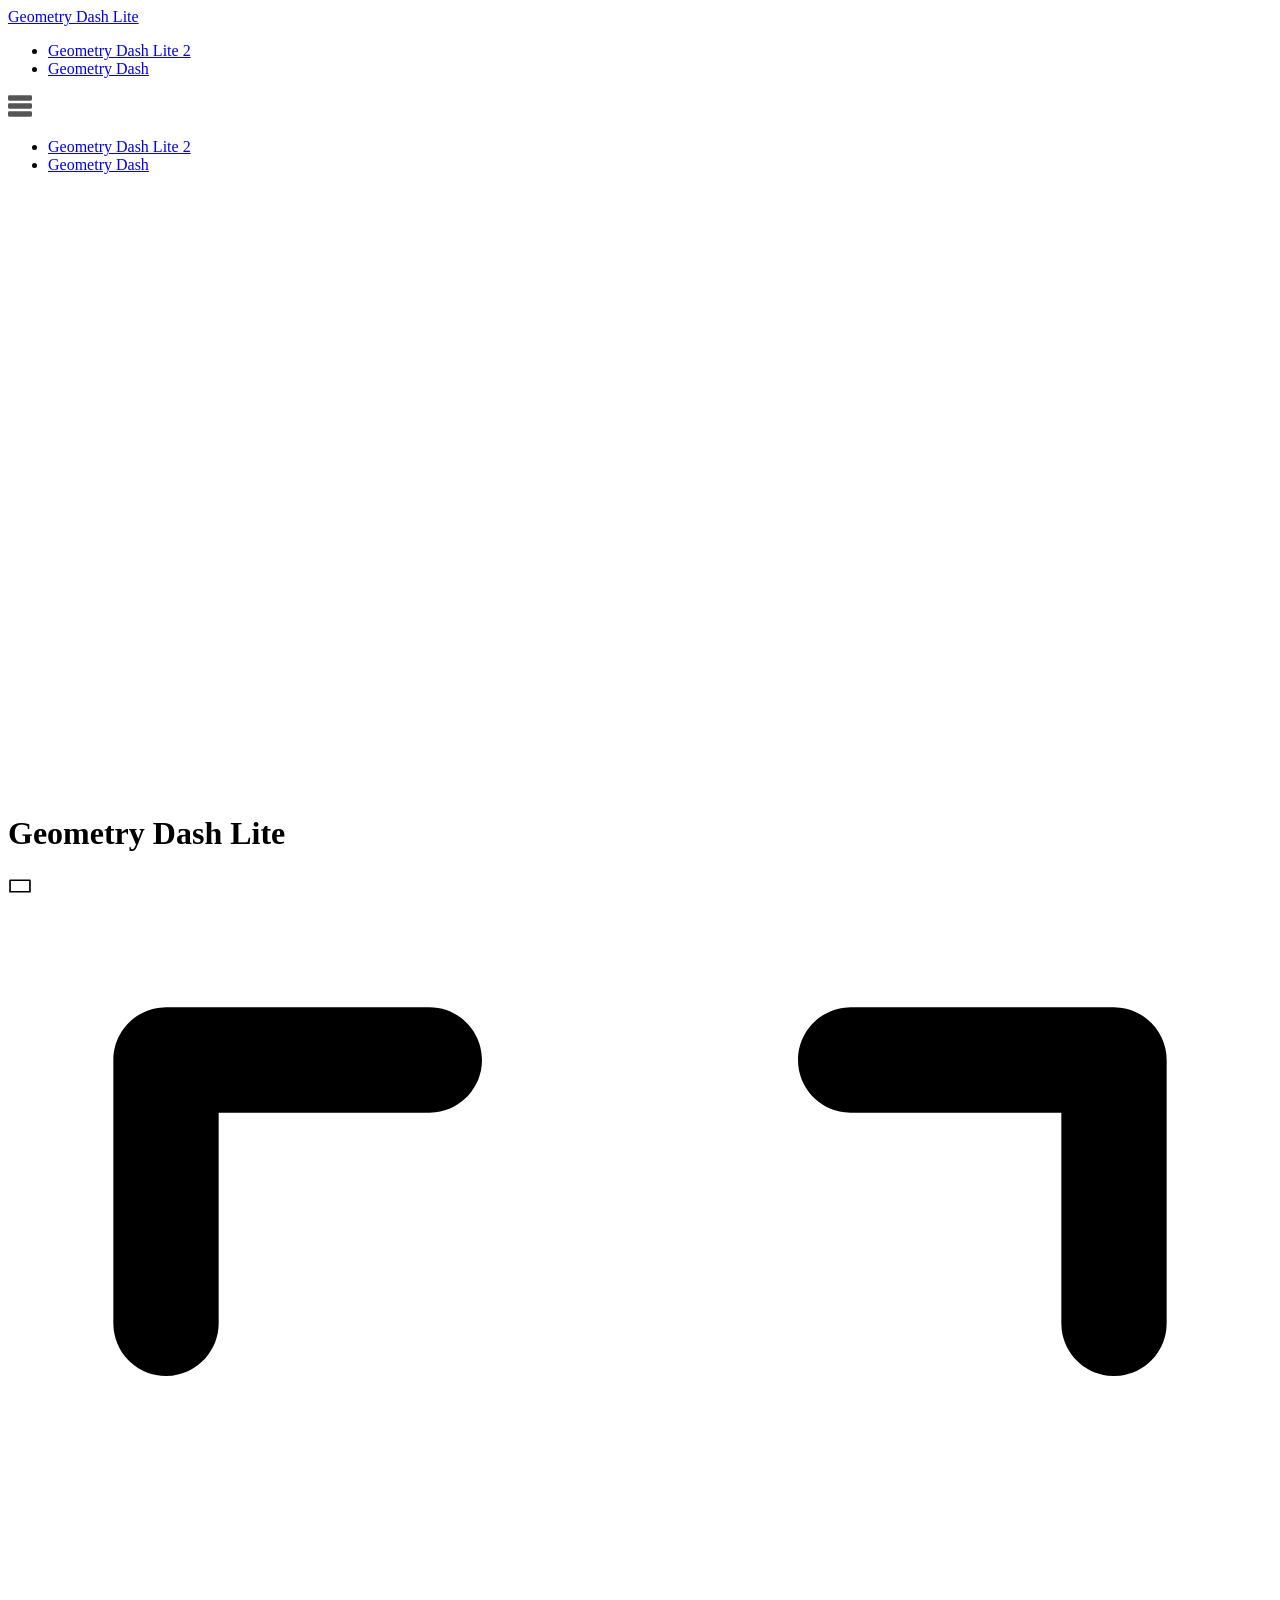
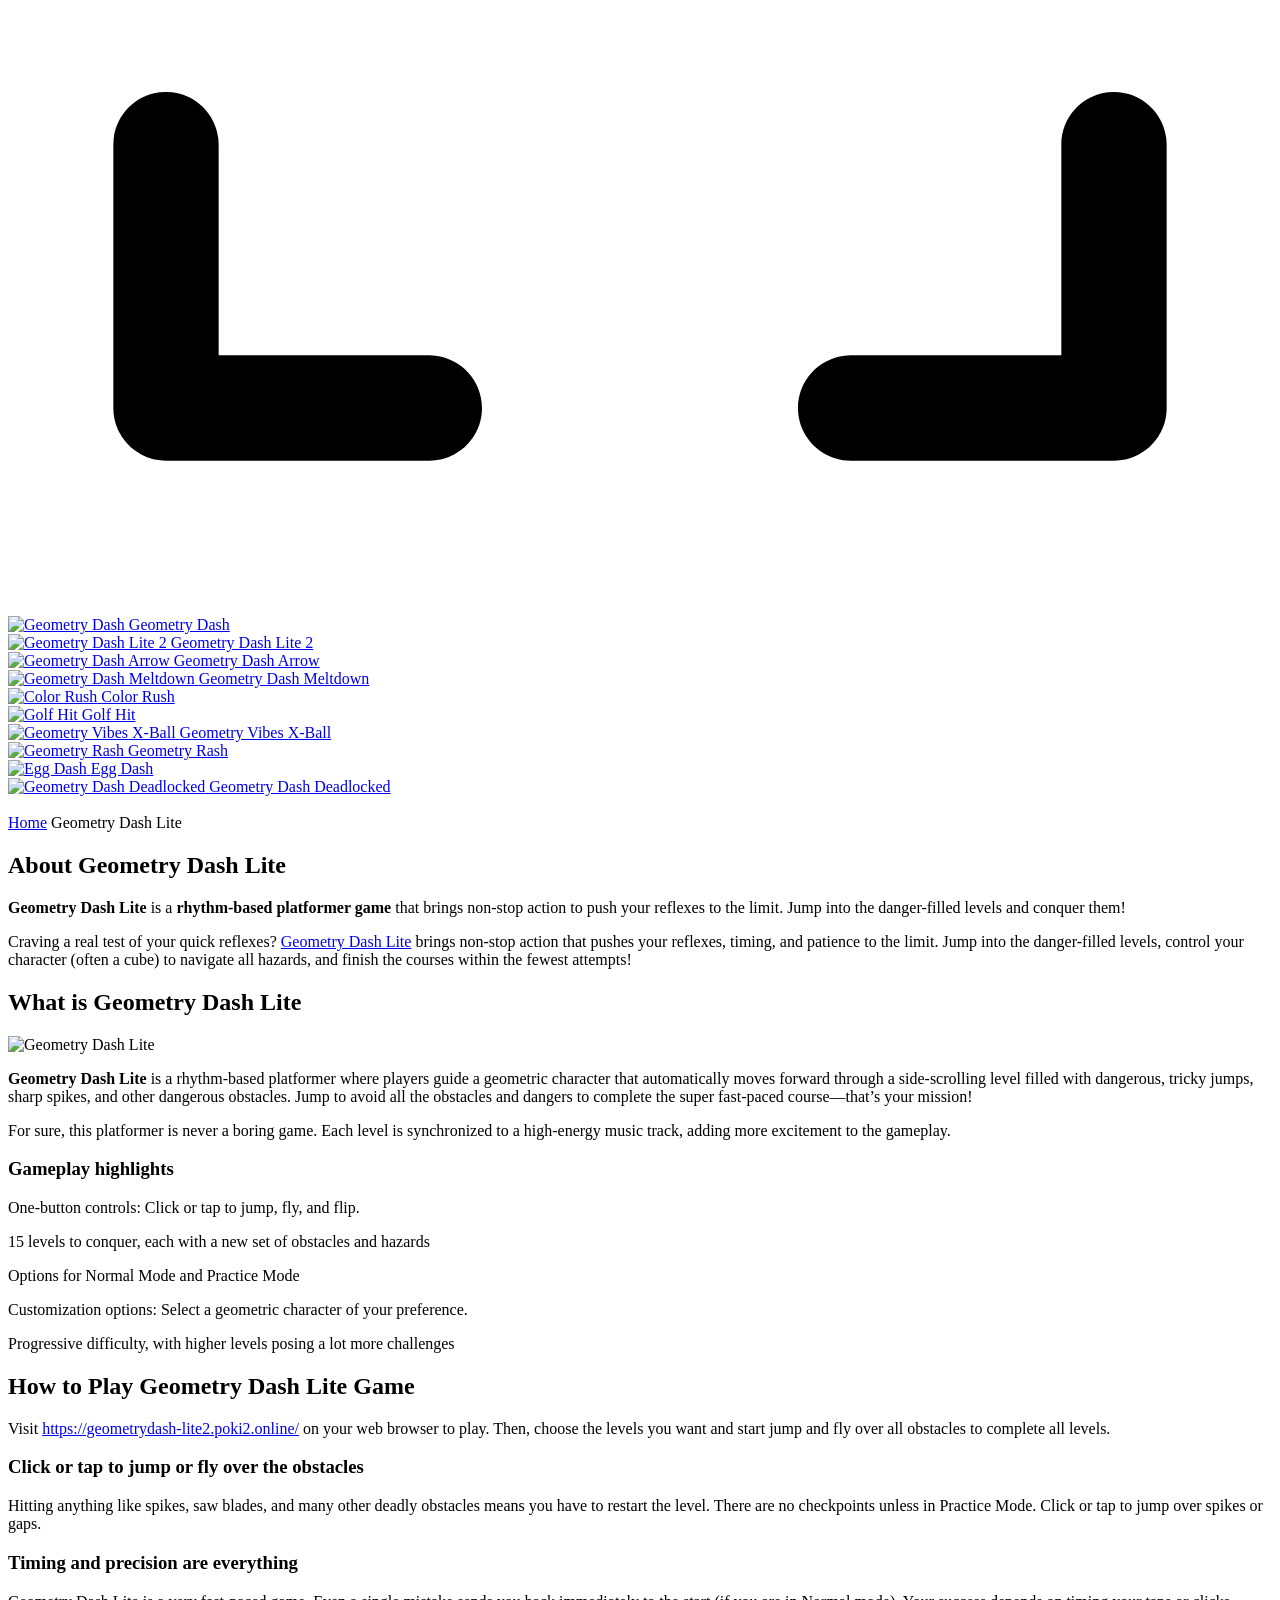
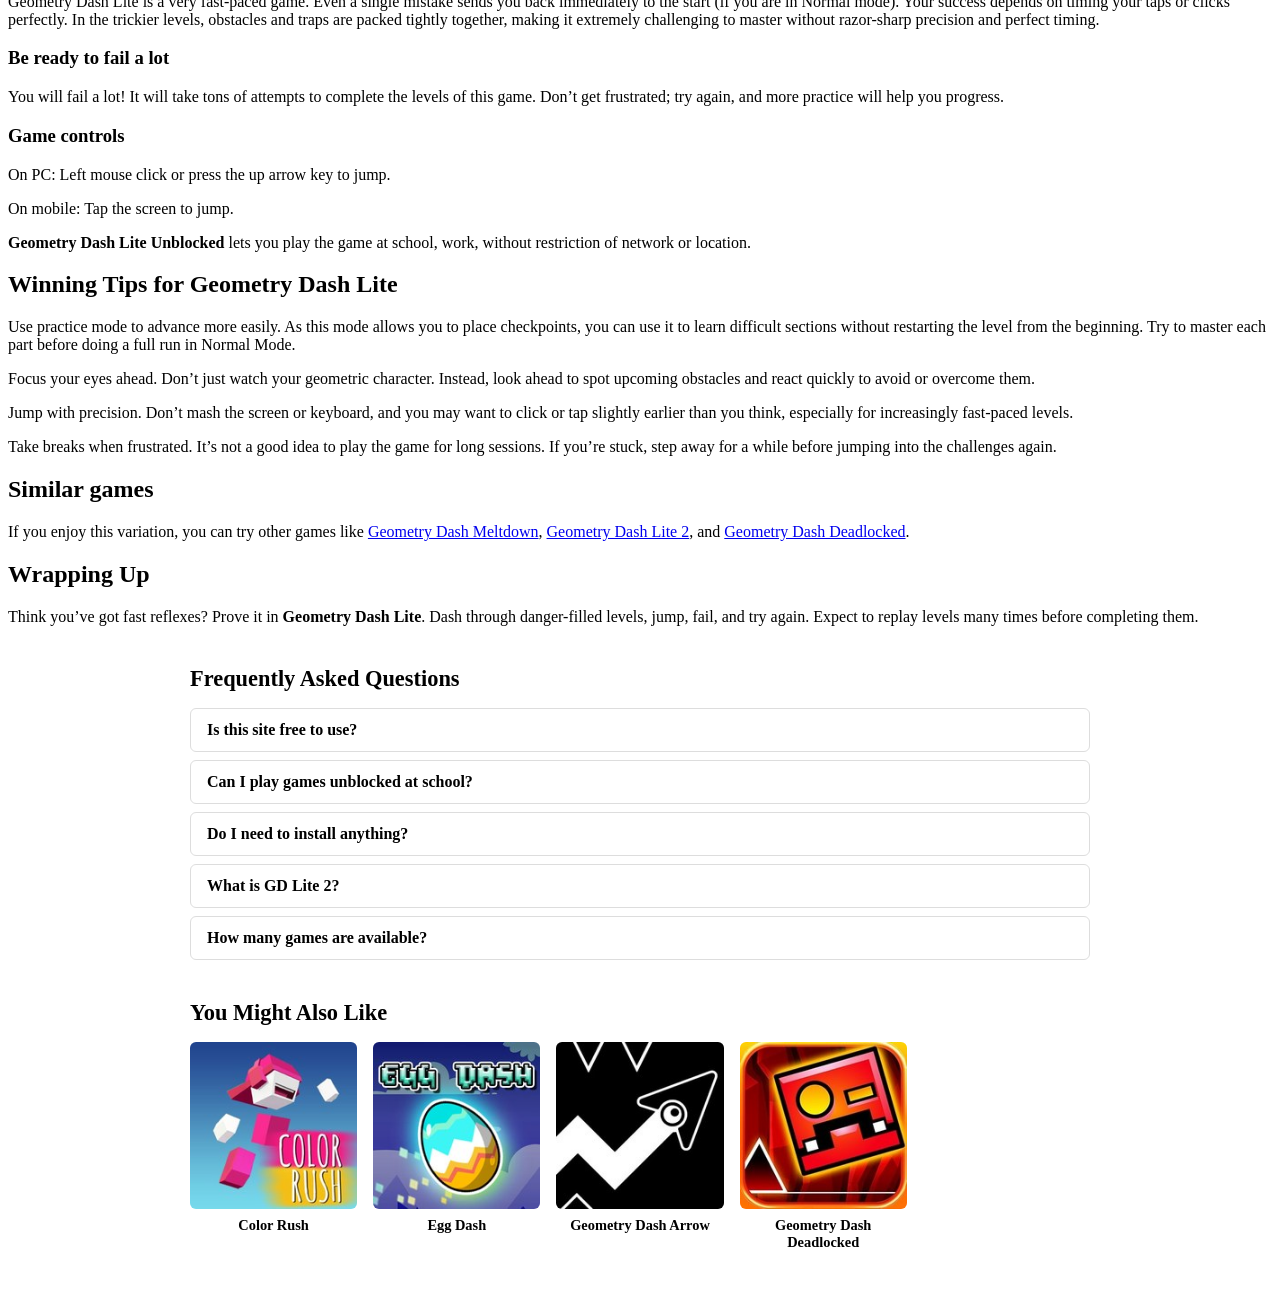
==== index.html @ 515b7f6d "feat: full SEO optimization — domain fix, OG tags, VideoGame schema, CWV, FAQ, related games, sitema" ====
<!DOCTYPE html>
<html lang="en-US">

<head>
	<!-- Google tag (gtag.js) -->
<script async src="https://www.googletagmanager.com/gtag/js?id=G-THHTQLKSDJ"></script>
<script>
  window.dataLayer = window.dataLayer || [];
  function gtag(){dataLayer.push(arguments);}
  gtag('js', new Date());

  gtag('config', 'G-THHTQLKSDJ');
</script>
    <meta charset="utf-8">
    <meta http-equiv="X-UA-Compatible" content="IE=edge">
    <meta name="viewport" content="width=device-width, initial-scale=1.0, shrink-to-fit=no">
    <meta http-equiv="content-language" content="en">
    <meta name="external" content="true">
    <meta name="distribution" content="Global">
    <meta http-equiv="audience" content="General">
    <link rel="icon" href="rs/imgs/geometry-dash-lite.png">
    <title>Geometry Dash Lite Unblocked – Play Free Online | GD Lite 2</title>
    <meta name="keywords" content="geometry dash lite">
    <meta name="news_keywords" content="geometry dash lite">
    <meta name="description" content="Play Geometry Dash Lite Unblocked free — the iconic rhythm platformer. Jump, flip, and fly through obstacles. Works on school networks and Chromebook.">
    <link rel="stylesheet" type="text/css" href="rs/css/all.css">
    <link rel="preconnect" href="https://fonts.googleapis.com">
    <link rel="preconnect" href="https://fonts.gstatic.com" crossorigin>
    <link href="https://fonts.googleapis.com/css2?family=Nunito+Sans:wght@500;600;700&display=swap" rel="stylesheet">
	
	    <link rel="canonical" href="https://geometrydash-lite2.poki2.online">
    <link rel="image_src" href="https://geometrydash-lite2.poki2.online/data/image/game/geometry-dash-lite/geometry-dash-lite-og.png">
    <meta property="og:type" content="website">
    <meta property="og:url" content="https://geometrydash-lite2.poki2.online">
    <meta property="og:title" content="Geometry Dash Lite Unblocked – Play Free Online | GD Lite 2">
    <meta property="og:description" content="Play Geometry Dash Lite Unblocked free — the iconic rhythm platformer. Jump, flip, and fly through obstacles. Works on school networks and Chromebook.">
    <meta property="og:image" content="https://geometrydash-lite2.poki2.online/data/image/game/geometry-dash-lite/geometry-dash-lite-og.png">
    <meta property="og:image:width" content="1200">
    <meta property="og:image:height" content="630">
    <meta property="og:site_name" content="GD Lite 2">
    <meta name="twitter:card" content="summary_large_image">
    <meta name="twitter:site" content="@geometrydashlite2">
    <meta name="twitter:title" content="Geometry Dash Lite Unblocked – Play Free Online | GD Lite 2">
    <meta name="twitter:description" content="Play Geometry Dash Lite Unblocked free — the iconic rhythm platformer. Jump, flip, and fly through obstacles. Works on school networks and Chromebook.">
    <meta name="twitter:image" content="https://geometrydash-lite2.poki2.online/data/image/game/geometry-dash-lite/geometry-dash-lite-m186x186.png">
<script type="application/ld+json">
{
  "@context": "https://schema.org",
  "@type": "VideoGame",
  "name": "Geometry Dash Lite",
  "url": "https://geometrydash-lite2.poki2.online/geometry-dash-lite",
  "description": "Play Geometry Dash Lite Unblocked free — the iconic rhythm platformer.",
  "image": "https://geometrydash-lite2.poki2.online/data/image/game/geometry-dash-lite/geometry-dash-lite-og.png",
  "genre": ["Platformer", "Rhythm", "Action"],
  "gamePlatform": "Web Browser",
  "applicationCategory": "Game",
  "operatingSystem": "Any",
  "aggregateRating": {
    "@type": "AggregateRating",
    "ratingValue": 4.7,
    "bestRating": 5,
    "reviewCount": 1500000
  },
  "offers": {
    "@type": "Offer",
    "price": "0",
    "priceCurrency": "USD"
  }
}
</script>
<script type="application/ld+json">
{
  "@context": "https://schema.org",
  "@type": "WebSite",
  "name": "GD Lite 2",
  "url": "https://geometrydash-lite2.poki2.online",
  "description": "Play Geometry Dash Lite Unblocked free — the iconic rhythm platformer. Jump, flip, and fly through obstacles. Works on school networks and Chromebook.",
  "potentialAction": {
    "@type": "SearchAction",
    "target": "https://geometrydash-lite2.poki2.online/?q={search_term_string}",
    "query-input": "required name=search_term_string"
  }
}
</script>
<script type="application/ld+json">
{
  "@context": "https://schema.org",
  "@type": "FAQPage",
  "mainEntity": [
    {
      "@type": "Question",
      "name": "Is this site free to use?",
      "acceptedAnswer": {
        "@type": "Answer",
        "text": "Yes, all games on GD Lite 2 are completely free to play in your browser — no download, registration, or payment needed."
      }
    },
    {
      "@type": "Question",
      "name": "Can I play these games unblocked at school?",
      "acceptedAnswer": {
        "@type": "Answer",
        "text": "Yes! All games are hosted to work unblocked on most school networks and Chromebooks. Just open the page and start playing."
      }
    },
    {
      "@type": "Question",
      "name": "Do I need to install anything?",
      "acceptedAnswer": {
        "@type": "Answer",
        "text": "No installation required. All games run directly in your web browser on any device — desktop, laptop, tablet, or Chromebook."
      }
    },
    {
      "@type": "Question",
      "name": "What is GD Lite 2?",
      "acceptedAnswer": {
        "@type": "Answer",
        "text": "GD Lite 2 is a free unblocked game collection featuring Geometry Dash variants and similar rhythm-platformer games, playable directly in your browser."
      }
    },
    {
      "@type": "Question",
      "name": "How many games are available?",
      "acceptedAnswer": {
        "@type": "Answer",
        "text": "GD Lite 2 currently hosts 10 games including Geometry Dash Meltdown, Geometry Dash Deadlocked, Geometry Dash Lite 2, Color Rush, Egg Dash, and more."
      }
    }
  ]
}
</script>
</head>

<body><!--MENU-->
<header id="header">
    <div class="container">
        <div class="row">
            <div class="p-r d-flex sp al header-bar">
                <div class="bar-logo">
                    <a class="logo-text" href="/">Geometry Dash Lite</a>
                </div>
                <nav class="navigation">
               <ul>
                                                    <li>
                                <a class="menu-link" href="/geometry-dash-lite-2">
                                    <span class="text-menu-link">Geometry Dash Lite 2</span>
                                </a>
                            </li>
                                                    <li>
                                <a class="menu-link" href="/geometry-dash">
                                    <span class="text-menu-link">Geometry Dash</span>
                                </a>
                            </li>
                                            </ul>
                </nav>
                <div class="center-box merge_icon icon-menu-mobile">
                    <svg fill="#555" height="24" viewBox="0 -21 384 384" width="24" xmlns="http://www.w3.org/2000/svg">
                        <path d="m362.667969 0h-341.335938c-11.753906 0-21.332031 9.578125-21.332031 21.332031v42.667969c0 11.753906 9.578125 21.332031 21.332031 21.332031h341.335938c11.753906 0 21.332031-9.578125 21.332031-21.332031v-42.667969c0-11.753906-9.578125-21.332031-21.332031-21.332031zm0 0">
                        </path>
                        <path d="m362.667969 128h-341.335938c-11.753906 0-21.332031 9.578125-21.332031 21.332031v42.667969c0 11.753906 9.578125 21.332031 21.332031 21.332031h341.335938c11.753906 0 21.332031-9.578125 21.332031-21.332031v-42.667969c0-11.753906-9.578125-21.332031-21.332031-21.332031zm0 0">
                        </path>
                        <path d="m362.667969 256h-341.335938c-11.753906 0-21.332031 9.578125-21.332031 21.332031v42.667969c0 11.753906 9.578125 21.332031 21.332031 21.332031h341.335938c11.753906 0 21.332031-9.578125 21.332031-21.332031v-42.667969c0-11.753906-9.578125-21.332031-21.332031-21.332031zm0 0">
                        </path>
                    </svg>
                </div>
            </div>
        </div>
    </div>
</header>
<!--END MENU-->
<!--Mobil MENU-->
<div class="mobile-dropdown" id="mobile-dropdown">
    <div class="row">
        <nav class="nav-mobile-controler">
           <ul>
                                    <li>
                        <a class="menu-link-mobile" href="/geometry-dash-lite-2">
                            <span class="text-menu-link">Geometry Dash Lite 2</span>
                        </a>
                    </li>
                                    <li>
                        <a class="menu-link-mobile" href="/geometry-dash">
                            <span class="text-menu-link">Geometry Dash</span>
                        </a>
                    </li>
                            </ul>
        </nav>
    </div>
</div>
<!--END Mobile menu--><!--GAME PLAY-->
<div id="game-page" class="main">
    <div class="container">

        <div class="row">
            <div class="frame-box-game">
                <iframe title="Geometry Dash Lite" id="iframehtml5" class="d-block" width="100%" height="600px" target="_parent" src="https://gamecollections.me/game/owner/geometry-dash-lite/" frameborder="0" border="0" scrolling="no" allowfullscreen=""></iframe>
                <div class="header-game">
                    <div class="box-header">
                        <h1>Geometry Dash Lite</h1>
                        <div class="header-game-extend">
                            <span class="us-expand" id="half-expand" onclick="theaterMode()">
                                <svg class="scale-anim" width="24" height="24" viewBox="0 0 100 100" xmlns="http://www.w3.org/2000/svg" xmlns:xlink="http://www.w3.org/1999/xlink" aria-hidden="true" role="img" class="iconify iconify--gis" preserveAspectRatio="xMidYMid meet">
                                    <path d="M8.5 22.5A3.5 3.5 0 0 0 5 26v48a3.5 3.5 0 0 0 3.5 3.5h83A3.5 3.5 0 0 0 95 74V26a3.5 3.5 0 0 0-3.5-3.5h-83zm3.5 7h76v41H12v-41z">
                                    </path>
                                </svg>
                            </span>
                            <span class="expand-btn" id="expand">
                                <svg class="scale-anim" viewBox="0 0 24 24" xmlns="http://www.w3.org/2000/svg">
                                    <path d="M3,15 L3.11662113,15.0067277 C3.57570299,15.0600494 3.93995063,15.424297 3.99327227,15.8833789 L4,16 L4,20 L8,20 L8.11662113,20.0067277 C8.61395981,20.0644928 9,20.4871642 9,21 C9,21.5128358 8.61395981,21.9355072 8.11662113,21.9932723 L8,22 L3,22 L2.88337887,21.9932723 C2.42429701,21.9399506 2.06004937,21.575703 2.00672773,21.1166211 L2,21 L2,16 L2.00672773,15.8833789 C2.06004937,15.424297 2.42429701,15.0600494 2.88337887,15.0067277 L3,15 Z M21,15 C21.5128358,15 21.9355072,15.3860402 21.9932723,15.8833789 L22,16 L22,21 C22,21.5128358 21.6139598,21.9355072 21.1166211,21.9932723 L21,22 L16,22 C15.4477153,22 15,21.5522847 15,21 C15,20.4871642 15.3860402,20.0644928 15.8833789,20.0067277 L16,20 L20,20 L20,16 C20,15.4871642 20.3860402,15.0644928 20.8833789,15.0067277 L21,15 Z M8,2 C8.55228475,2 9,2.44771525 9,3 C9,3.51283584 8.61395981,3.93550716 8.11662113,3.99327227 L8,4 L4,4 L4,8 C4,8.51283584 3.61395981,8.93550716 3.11662113,8.99327227 L3,9 C2.48716416,9 2.06449284,8.61395981 2.00672773,8.11662113 L2,8 L2,3 C2,2.48716416 2.38604019,2.06449284 2.88337887,2.00672773 L3,2 L8,2 Z M21,2 L21.1166211,2.00672773 C21.575703,2.06004937 21.9399506,2.42429701 21.9932723,2.88337887 L22,3 L22,8 L21.9932723,8.11662113 C21.9399506,8.57570299 21.575703,8.93995063 21.1166211,8.99327227 L21,9 L20.8833789,8.99327227 C20.424297,8.93995063 20.0600494,8.57570299 20.0067277,8.11662113 L20,8 L20,4 L16,4 L15.8833789,3.99327227 C15.3860402,3.93550716 15,3.51283584 15,3 C15,2.48716416 15.3860402,2.06449284 15.8833789,2.00672773 L16,2 L21,2 Z" />
                                </svg>
                            </span>
                        </div>
                    </div>
                </div>
                <span class="exit-fullscreen hidden" id="_exit_full_screen">
                    <svg fill="#fff" width="24" height="24" version="1.1" id="Capa_1" x="0px" y="0px" viewBox="0 0 512.001 512.001" style="enable-background: new 0 0 512.001 512.001;">
                        <g>
                            <g>
                                <path d="M284.286,256.002L506.143,34.144c7.811-7.811,7.811-20.475,0-28.285c-7.811-7.81-20.475-7.811-28.285,0L256,227.717 L34.143,5.859c-7.811-7.811-20.475-7.811-28.285,0c-7.81,7.811-7.811,20.475,0,28.285l221.857,221.857L5.858,477.859 c-7.811,7.811-7.811,20.475,0,28.285c3.905,3.905,9.024,5.857,14.143,5.857c5.119,0,10.237-1.952,14.143-5.857L256,284.287 l221.857,221.857c3.905,3.905,9.024,5.857,14.143,5.857s10.237-1.952,14.143-5.857c7.811-7.811,7.811-20.475,0-28.285 L284.286,256.002z">
                                </path>
                            </g>
                        </g>
                    </svg>
                </span>
            </div>
        </div>
        <br />

        <div class="row">
            <div class="uk-grid-clayover">
                                    <div class="uk-grid-game">
						<a class="uk-game-link" href="/geometry-dash">
                            <div class="uk-wrap-image">
                                <img width="95" height="95" src="rs/imgs/geometrydash.jpg" title="Geometry Dash" alt="Geometry Dash" />
                                <span class="text-overflow uk-game-title">Geometry Dash</span>
                                                                    <span class="sticker hot"></span>
                                                            </div>
                        </a>
                    </div>
                                    <div class="uk-grid-game">
						<a class="uk-game-link" href="/geometry-dash-lite-2">
                            <div class="uk-wrap-image">
                                <img width="95" height="95" src="rs/imgs/geometrydash-lite-2.png" title="Geometry Dash Lite 2" alt="Geometry Dash Lite 2" />
                                <span class="text-overflow uk-game-title">Geometry Dash Lite 2</span>
                                                                    <span class="sticker hot"></span>
                                                            </div>
                        </a>
                    </div>
                                    <div class="uk-grid-game">
						<a class="uk-game-link" href="/geometry-dash-arrow">
                            <div class="uk-wrap-image">
                                <img width="95" height="95" src="rs/imgs/geometry-arrow.jpg" title="Geometry Dash Arrow" alt="Geometry Dash Arrow" />
                                <span class="text-overflow uk-game-title">Geometry Dash Arrow</span>
                                                            </div>
                        </a>
                    </div>
                                    <div class="uk-grid-game">
						<a class="uk-game-link" href="/geometry-dash-meltdown">
                            <div class="uk-wrap-image">
                                <img width="95" height="95" src="rs/imgs/geometry-dash-meltdown.jpg" title="Geometry Dash Meltdown" alt="Geometry Dash Meltdown" />
                                <span class="text-overflow uk-game-title">Geometry Dash Meltdown</span>
                                                                    <span class="sticker hot"></span>
                                                            </div>
                        </a>
                    </div>
                                    <div class="uk-grid-game">
						<a class="uk-game-link" href="/color-rush">
                            <div class="uk-wrap-image">
                                <img width="95" height="95" src="rs/imgs/color-rush.jpg" title="Color Rush" alt="Color Rush" />
                                <span class="text-overflow uk-game-title">Color Rush</span>
                                                                    <span class="sticker new"></span>
                                                            </div>
                        </a>
                    </div>
                                    <div class="uk-grid-game">
						<a class="uk-game-link" href="/golf-hit">
                            <div class="uk-wrap-image">
                                <img width="95" height="95" src="rs/imgs/golf-hit.jpg" title="Golf Hit" alt="Golf Hit" />
                                <span class="text-overflow uk-game-title">Golf Hit</span>
                                                            </div>
                        </a>
                    </div>
                                    <div class="uk-grid-game">
						<a class="uk-game-link" href="/geometry-vibes-x-ball">
                            <div class="uk-wrap-image">
                                <img width="95" height="95" src="rs/imgs/geometry-vibes-x-ball.jpg" title="Geometry Vibes X-Ball" alt="Geometry Vibes X-Ball" />
                                <span class="text-overflow uk-game-title">Geometry Vibes X-Ball</span>
                                                            </div>
                        </a>
                    </div>
                                    <div class="uk-grid-game">
						<a class="uk-game-link" href="/geometry-rash">
                            <div class="uk-wrap-image">
                                <img width="95" height="95" src="rs/imgs/geometryrash.png" title="Geometry Rash" alt="Geometry Rash" />
                                <span class="text-overflow uk-game-title">Geometry Rash</span>
                                                            </div>
                        </a>
                    </div>
                                    <div class="uk-grid-game">
						<a class="uk-game-link" href="/egg-dash">
                            <div class="uk-wrap-image">
                                <img width="95" height="95" src="rs/imgs/egg-dash.jpg" title="Egg Dash" alt="Egg Dash" />
                                <span class="text-overflow uk-game-title">Egg Dash</span>
                                                            </div>
                        </a>
                    </div>
                                    <div class="uk-grid-game">
						<a class="uk-game-link" href="/geometry-dash-deadlocked">
                            <div class="uk-wrap-image">
                                <img width="95" height="95" src="rs/imgs/geometry-dash-deadlocked.jpg" title="Geometry Dash Deadlocked" alt="Geometry Dash Deadlocked" />
                                <span class="text-overflow uk-game-title">Geometry Dash Deadlocked</span>
                                                                    <span class="sticker hot"></span>
                                                            </div>
                        </a>
                    </div>
                            </div>
        </div>

        <br />
        <div class="uk-p10">
            <div class="row">
                <div class="frame-box-game">
                    <div class="text-area">
                        <div class="d-flex us-game-info">
                            <div class="bread-crumb">
                                <div class="overwrite-breadcumb">
                                    <div class="d-flex al sp bread-crumb-list">
                                        <div class="d-flex al sp">
                                            <a class="bread-crumb-item" href="/">Home</a>
                                            <span class="bread-crumb-item bread-after">Geometry Dash Lite</span>
                                        </div>
                                    </div>
                                </div>
                            </div>
                        </div>
                        <div class="text-area--content">
                            <h2>About Geometry Dash Lite</h2><p><strong>Geometry Dash Lite</strong> is a <strong>rhythm-based platformer game</strong> that brings non-stop action to push your reflexes to the limit. Jump into the danger-filled levels and conquer them!</p>
<p>Craving a real test of your quick reflexes? <a href="https://geometrydash-lite2.poki2.online">Geometry Dash Lite</a>&nbsp;brings non-stop action that pushes your reflexes, timing, and patience to the limit. Jump into the danger-filled levels, control your character (often a cube) to navigate all hazards, and finish the courses within the fewest attempts!</p>
<h2>What is Geometry Dash Lite</h2>
<p><img src="rs/imgs/geometry-dash-lite.png" alt="Geometry Dash Lite" width="512" height="512" /></p>
<p><strong>Geometry Dash Lite</strong> is a rhythm-based platformer where players guide a geometric character that automatically moves forward through a side-scrolling level filled with dangerous, tricky jumps, sharp spikes, and other dangerous obstacles. Jump to avoid all the obstacles and dangers to complete the super fast-paced course&mdash;that&rsquo;s your mission!</p>
<p>For sure, this platformer is never a boring game. Each level is synchronized to a high-energy music track, adding more excitement to the gameplay.</p>
<h3>Gameplay highlights</h3>
<p>One-button controls: Click or tap to jump, fly, and flip.</p>
<p>15 levels to conquer, each with a new set of obstacles and hazards</p>
<p>Options for Normal Mode and Practice Mode</p>
<p>Customization options: Select a geometric character of your preference.</p>
<p>Progressive difficulty, with higher levels posing a lot more challenges</p>
<h2>How to Play&nbsp;Geometry Dash Lite Game</h2>
<p>Visit&nbsp;<a href="https://geometrydash-lite2.poki2.online/">https://geometrydash-lite2.poki2.online/</a>&nbsp;on your web browser to play. Then, choose the levels you want and start jump and fly over all obstacles to complete all levels.</p>
<h3>Click or tap to jump or fly over the obstacles</h3>
<p>Hitting anything like spikes, saw blades, and many other deadly obstacles means you have to restart the level. There are no checkpoints unless in Practice Mode. Click or tap to jump over spikes or gaps.</p>
<h3>Timing and precision are everything</h3>
<p>Geometry Dash Lite is a very fast-paced game. Even a single mistake sends you back immediately to the start (if you are in Normal mode). Your success depends on timing your taps or clicks perfectly. In the trickier levels, obstacles and traps are packed tightly together, making it extremely challenging to master without razor-sharp precision and perfect timing.</p>
<h3>Be ready to fail a lot</h3>
<p>You will fail a lot! It will take tons of attempts to complete the levels of this game. Don&rsquo;t get frustrated; try again, and more practice will help you progress.</p>
<h3>Game controls</h3>
<p>On PC: Left mouse click or press the up arrow key to jump.</p>
<p>On mobile: Tap the screen to jump.</p>
<p><strong>Geometry Dash Lite Unblocked</strong> lets you play the game at school, work, without restriction of network or location.</p>
<h2>Winning Tips for Geometry Dash Lite</h2>
<p>Use practice mode to advance more easily. As this mode allows you to place checkpoints, you can use it to learn difficult sections without restarting the level from the beginning. Try to master each part before doing a full run in Normal Mode.</p>
<p>Focus your eyes ahead. Don&rsquo;t just watch your geometric character. Instead, look ahead to spot upcoming obstacles and react quickly to avoid or overcome them.</p>
<p>Jump with precision. Don&rsquo;t mash the screen or keyboard, and you may want to click or tap slightly earlier than you think, especially for increasingly fast-paced levels.</p>
<p>Take breaks when frustrated. It&rsquo;s not a good idea to play the game for long sessions. If you&rsquo;re stuck, step away for a while before jumping into the challenges again.</p>
<h2>Similar games</h2>
<p>If you enjoy this variation, you can try other games like <a href="https://geometrydash-lite2.poki2.online/geometry-dash-meltdown">Geometry Dash Meltdown</a>, <a href="https://geometrydash-lite2.poki2.online/geometry-dash-lite-2">Geometry Dash Lite 2</a>, and <a href="https://geometrydash-lite2.poki2.online/geometry-dash-deadlocked">Geometry Dash Deadlocked</a>.</p>
<h2>Wrapping Up</h2>
<p>Think you&rsquo;ve got fast reflexes? Prove it in <strong>Geometry Dash Lite</strong>. Dash through danger-filled levels, jump, fail, and try again. Expect to replay levels many times before completing them.</p>                                                    </div>
                    </div>
                </div>
            </div>
        </div>
    </div>

</div>

<!--END GAME PLAY-->
<!-- gd-faq-section -->
<section class="faq-section" itemscope itemtype="https://schema.org/FAQPage" style="max-width:900px;margin:40px auto;padding:0 20px">
  <h2 style="font-size:1.4rem;margin-bottom:16px">Frequently Asked Questions</h2>
    <details class="faq-item" itemscope itemprop="mainEntity" itemtype="https://schema.org/Question">
      <summary itemprop="name">Is this site free to use?</summary>
      <div itemprop="acceptedAnswer" itemscope itemtype="https://schema.org/Answer">
        <p itemprop="text">Yes, all games on GD Lite 2 are completely free to play in your browser — no download, registration, or payment needed.</p>
      </div>
    </details>
    <details class="faq-item" itemscope itemprop="mainEntity" itemtype="https://schema.org/Question">
      <summary itemprop="name">Can I play games unblocked at school?</summary>
      <div itemprop="acceptedAnswer" itemscope itemtype="https://schema.org/Answer">
        <p itemprop="text">Yes! All games are hosted to work unblocked on most school networks and Chromebooks. Just open the page and start playing.</p>
      </div>
    </details>
    <details class="faq-item" itemscope itemprop="mainEntity" itemtype="https://schema.org/Question">
      <summary itemprop="name">Do I need to install anything?</summary>
      <div itemprop="acceptedAnswer" itemscope itemtype="https://schema.org/Answer">
        <p itemprop="text">No installation required. All games run directly in your web browser on any device — desktop, laptop, tablet, or Chromebook.</p>
      </div>
    </details>
    <details class="faq-item" itemscope itemprop="mainEntity" itemtype="https://schema.org/Question">
      <summary itemprop="name">What is GD Lite 2?</summary>
      <div itemprop="acceptedAnswer" itemscope itemtype="https://schema.org/Answer">
        <p itemprop="text">GD Lite 2 is a free unblocked game collection featuring Geometry Dash variants and similar rhythm-platformer games, playable in your browser.</p>
      </div>
    </details>
    <details class="faq-item" itemscope itemprop="mainEntity" itemtype="https://schema.org/Question">
      <summary itemprop="name">How many games are available?</summary>
      <div itemprop="acceptedAnswer" itemscope itemtype="https://schema.org/Answer">
        <p itemprop="text">GD Lite 2 currently hosts 10 games including Geometry Dash Meltdown, Geometry Dash Deadlocked, Geometry Dash Lite 2, Color Rush, Egg Dash, and more.</p>
      </div>
    </details>
</section>
<style>
.faq-section details.faq-item {border:1px solid #ddd;border-radius:6px;margin-bottom:8px;padding:0}
.faq-section details.faq-item summary {cursor:pointer;font-weight:600;padding:12px 16px;list-style:none;user-select:none}
.faq-section details.faq-item summary::-webkit-details-marker {display:none}
.faq-section details.faq-item[open] summary {border-bottom:1px solid #eee}
.faq-section details.faq-item > div {padding:12px 16px}
.faq-section details.faq-item > div p {margin:0;line-height:1.6}
</style>


<!-- gd-related-section -->
<section class="related-section" style="max-width:900px;margin:40px auto;padding:0 20px">
  <h2 style="font-size:1.4rem;margin-bottom:16px">You Might Also Like</h2>
  <div class="related-grid" style="display:grid;grid-template-columns:repeat(auto-fill,minmax(140px,1fr));gap:16px">
    <a href="https://geometrydash-lite2.poki2.online/color-rush" class="related-card" style="display:block;text-decoration:none;color:inherit">
      <img src="data/image/game/color-rush/color-rush-m186x186.jpg" alt="Color Rush thumbnail" width="186" height="186" loading="lazy" style="width:100%;height:auto;border-radius:6px;display:block">
      <p style="margin:8px 0 0;font-size:.9rem;text-align:center;font-weight:600">Color Rush</p>
    </a>
    <a href="https://geometrydash-lite2.poki2.online/egg-dash" class="related-card" style="display:block;text-decoration:none;color:inherit">
      <img src="data/image/game/egg-dash/egg-dash-m186x186.jpg" alt="Egg Dash thumbnail" width="186" height="186" loading="lazy" style="width:100%;height:auto;border-radius:6px;display:block">
      <p style="margin:8px 0 0;font-size:.9rem;text-align:center;font-weight:600">Egg Dash</p>
    </a>
    <a href="https://geometrydash-lite2.poki2.online/geometry-dash-arrow" class="related-card" style="display:block;text-decoration:none;color:inherit">
      <img src="data/image/game/geometry-dash-arrow/geometry-dash-arrow-m186x186.jpg" alt="Geometry Dash Arrow thumbnail" width="186" height="186" loading="lazy" style="width:100%;height:auto;border-radius:6px;display:block">
      <p style="margin:8px 0 0;font-size:.9rem;text-align:center;font-weight:600">Geometry Dash Arrow</p>
    </a>
    <a href="https://geometrydash-lite2.poki2.online/geometry-dash-deadlocked" class="related-card" style="display:block;text-decoration:none;color:inherit">
      <img src="data/image/game/geometry-dash-deadlocked/geometry-dash-deadlocked-m186x186.jpg" alt="Geometry Dash Deadlocked thumbnail" width="186" height="186" loading="lazy" style="width:100%;height:auto;border-radius:6px;display:block">
      <p style="margin:8px 0 0;font-size:.9rem;text-align:center;font-weight:600">Geometry Dash Deadlocked</p>
    </a>
  </div>
</section>

<footer>
    <script src="rs/js/jquery-3.4.1.min.js"></script>
    <script src="rs/js/footer.js"></script>
</footer>
<!-- Core Web Vitals tracking -->
<script>
(function(){
  function sendToGA(name, value, id) {
    if (typeof gtag === 'function') {
      gtag('event', name, {
        event_category: 'Web Vitals',
        event_label: id,
        value: Math.round(name === 'CLS' ? value * 1000 : value),
        non_interaction: true
      });
    }
  }
  var supported = typeof PerformanceObserver !== 'undefined';
  if (!supported) return;

  // LCP
  try {
    var lcpObs = new PerformanceObserver(function(list) {
      var entries = list.getEntries();
      var last = entries[entries.length - 1];
      sendToGA('LCP', last.startTime, last.id || 'lcp');
    });
    lcpObs.observe({type: 'largest-contentful-paint', buffered: true});
  } catch(e) {}

  // CLS
  try {
    var clsValue = 0;
    var clsObs = new PerformanceObserver(function(list) {
      list.getEntries().forEach(function(entry) {
        if (!entry.hadRecentInput) clsValue += entry.value;
      });
      sendToGA('CLS', clsValue, 'cls');
    });
    clsObs.observe({type: 'layout-shift', buffered: true});
  } catch(e) {}

  // INP (Interaction to Next Paint)
  try {
    var inpObs = new PerformanceObserver(function(list) {
      list.getEntries().forEach(function(entry) {
        sendToGA('INP', entry.duration, entry.id || 'inp');
      });
    });
    inpObs.observe({type: 'event', durationThreshold: 40, buffered: true});
  } catch(e) {}
})();
</script>

</body>
</html>
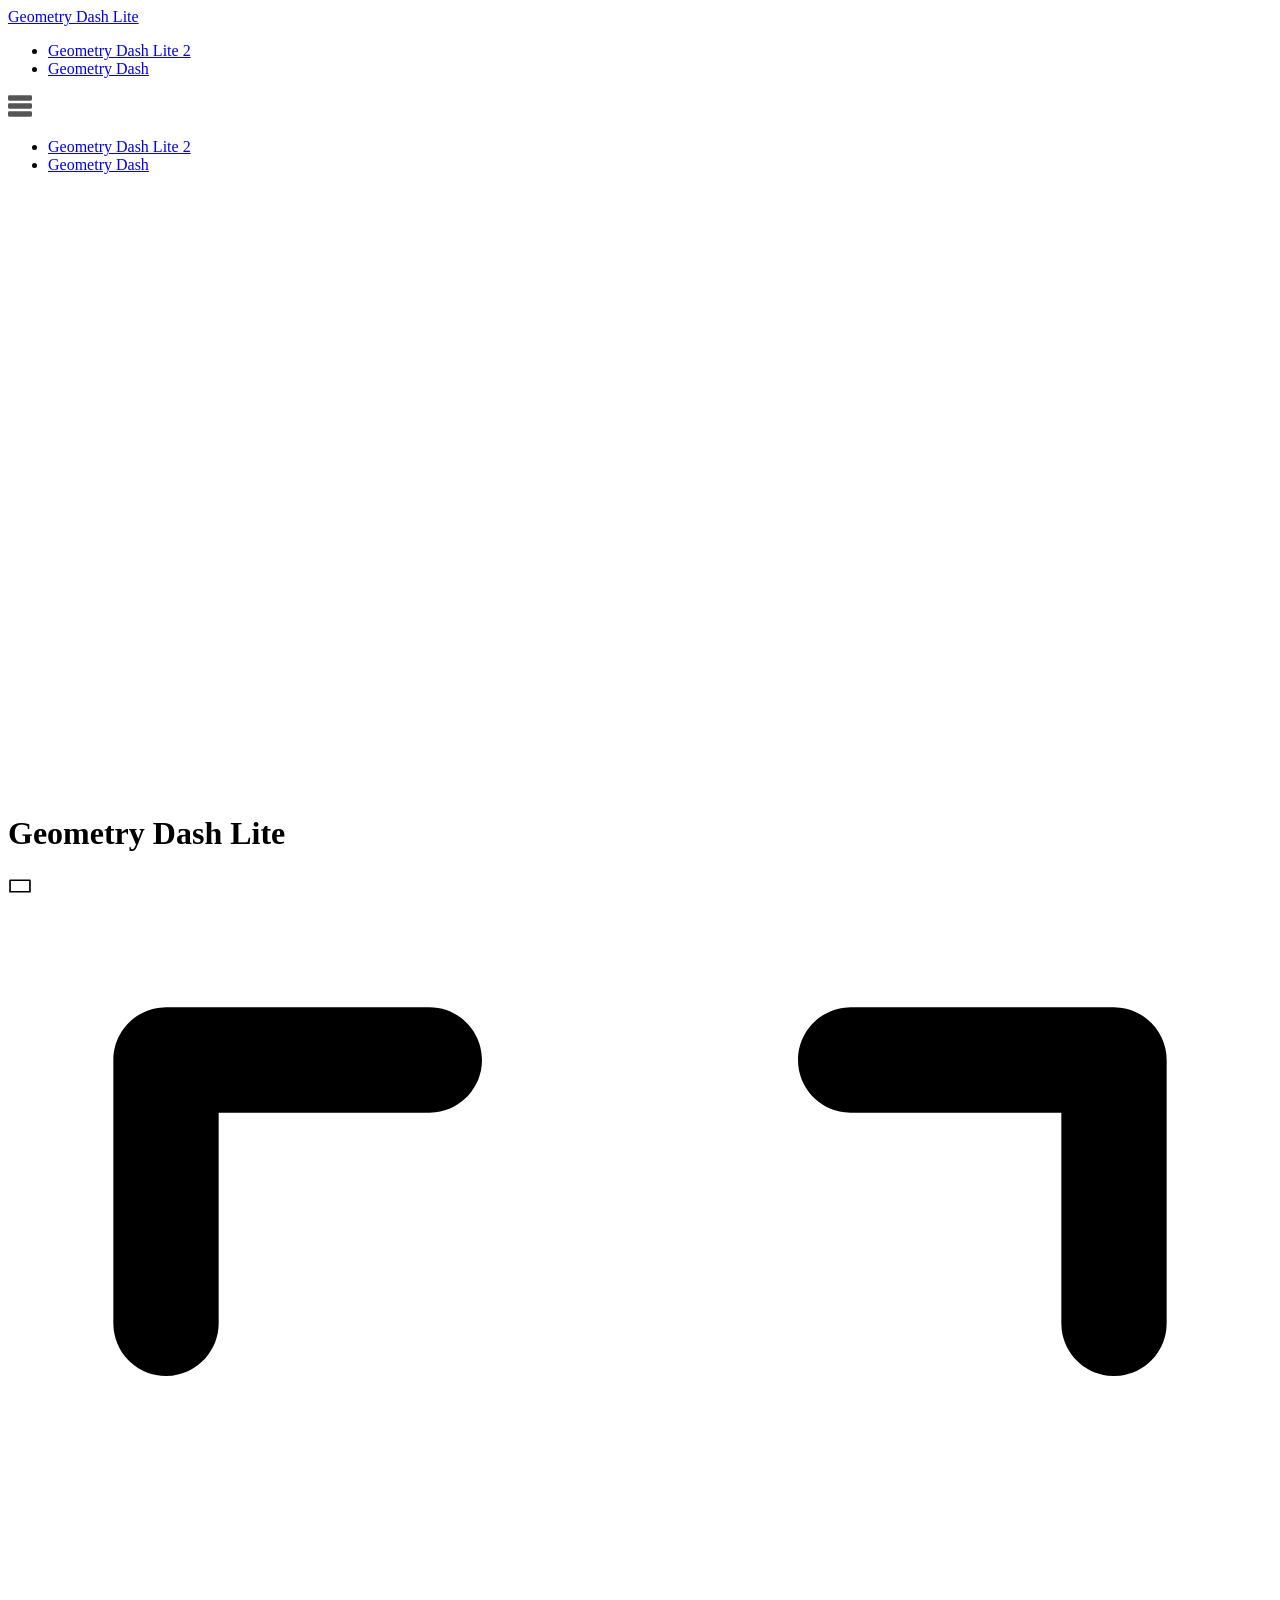
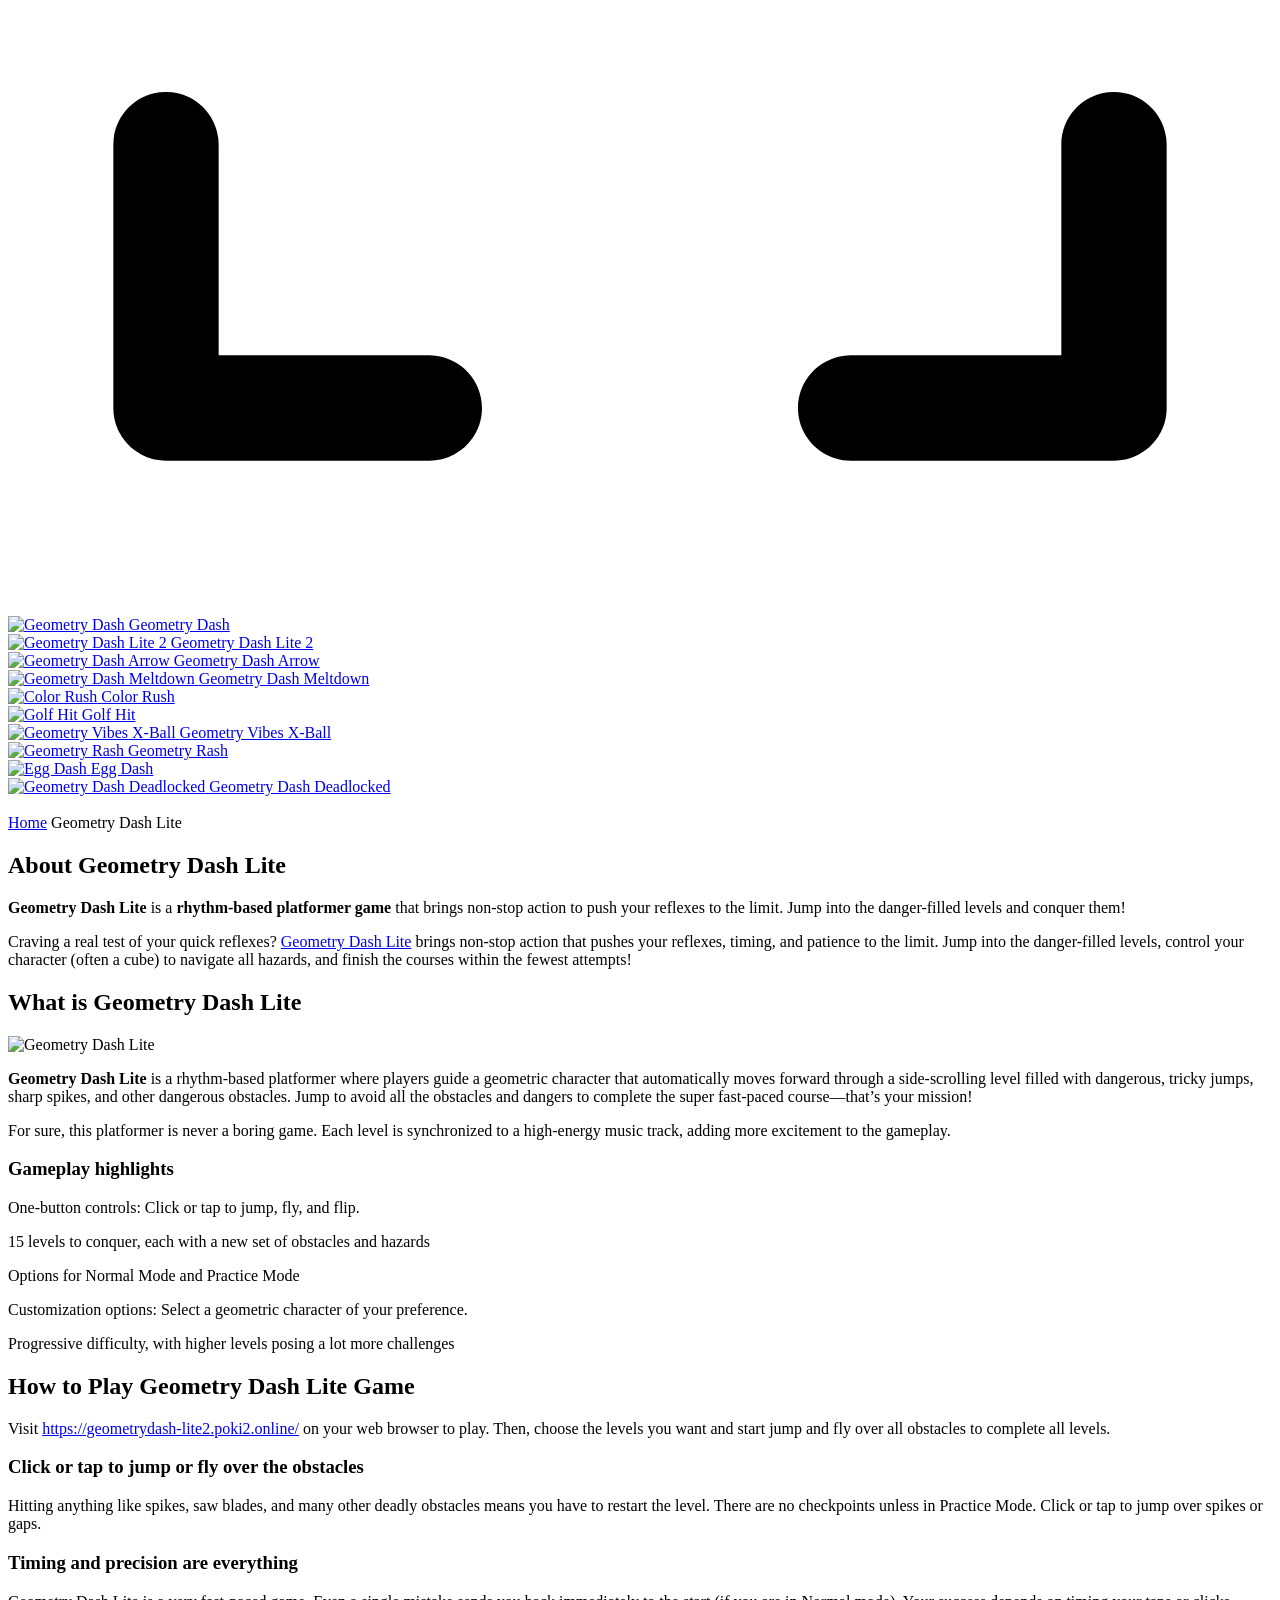
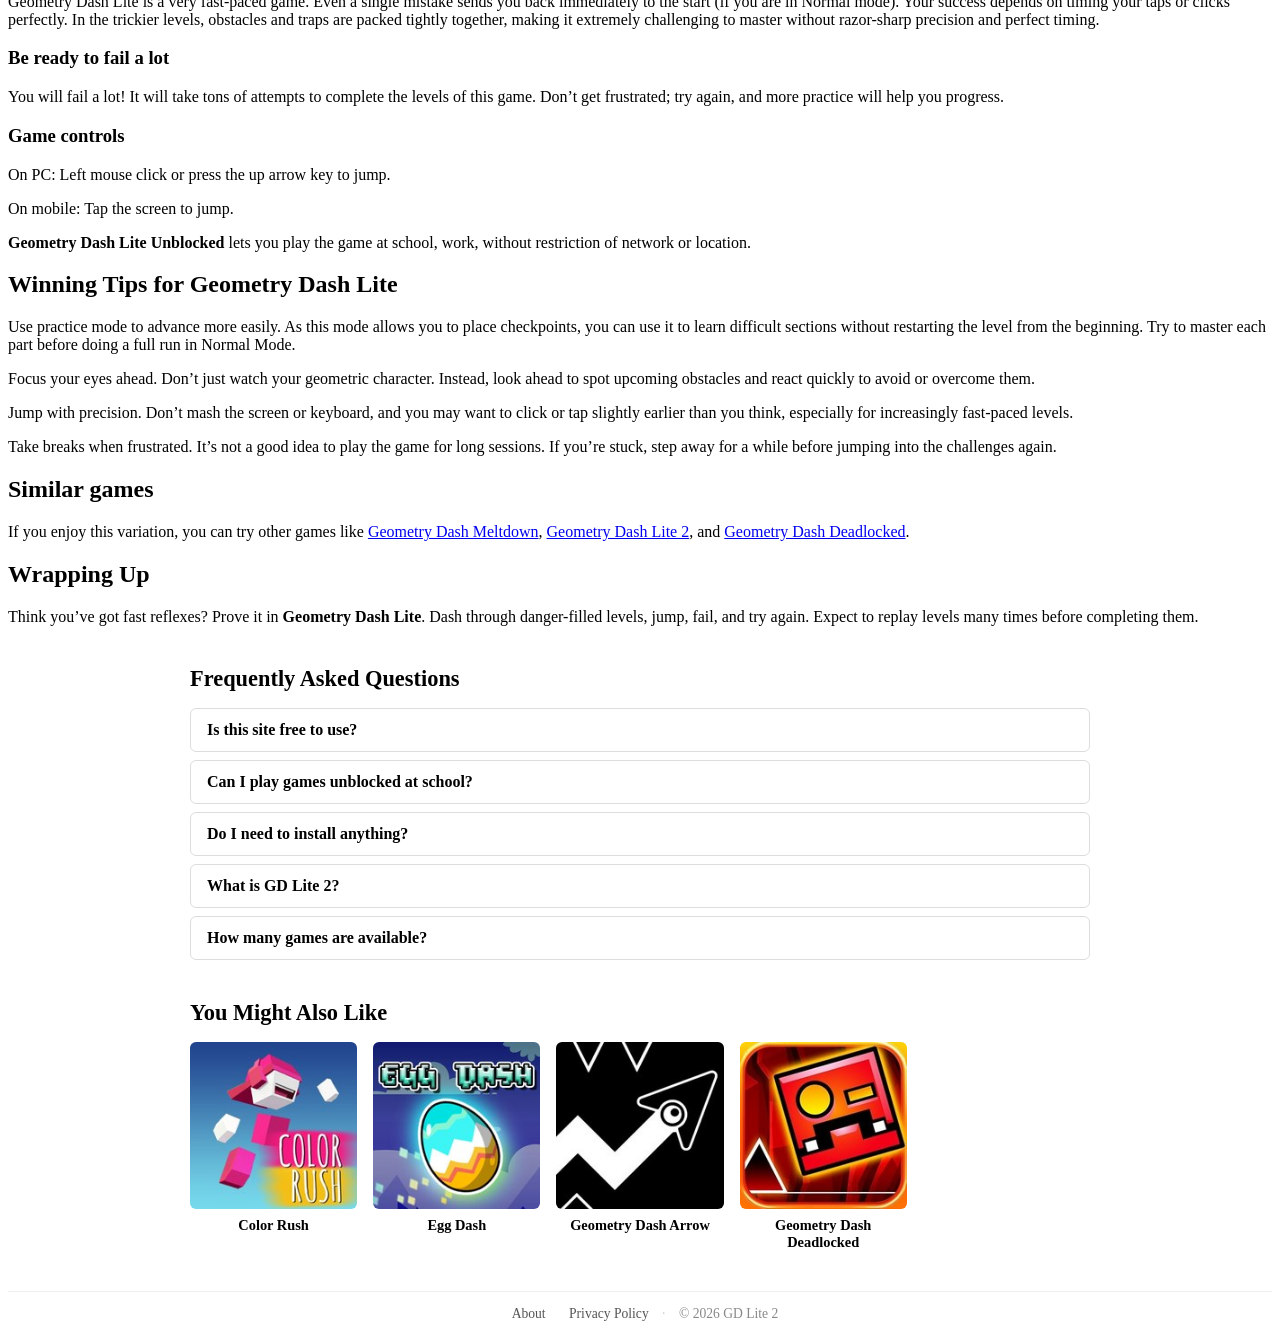
==== commit d39fda1e: "seo: add og:locale, robots meta, sitemap link, dns-prefetch, footer nav, about & privacy pages" ====
--- a/index.html
+++ b/index.html
@@ -28,7 +28,8 @@
     <link rel="preconnect" href="https://fonts.gstatic.com" crossorigin>
     <link href="https://fonts.googleapis.com/css2?family=Nunito+Sans:wght@500;600;700&display=swap" rel="stylesheet">
 	
-	    <link rel="canonical" href="https://geometrydash-lite2.poki2.online">
+	    <link rel="dns-prefetch" href="//gamecollections.me">
+    <link rel="canonical" href="https://geometrydash-lite2.poki2.online">
     <link rel="image_src" href="https://geometrydash-lite2.poki2.online/data/image/game/geometry-dash-lite/geometry-dash-lite-og.png">
     <meta property="og:type" content="website">
     <meta property="og:url" content="https://geometrydash-lite2.poki2.online">
@@ -38,6 +39,9 @@
     <meta property="og:image:width" content="1200">
     <meta property="og:image:height" content="630">
     <meta property="og:site_name" content="GD Lite 2">
+    <meta property="og:locale" content="en_US">
+    <meta name="robots" content="index, follow">
+    <link rel="sitemap" type="application/xml" href="/sitemap.xml">
     <meta name="twitter:card" content="summary_large_image">
     <meta name="twitter:site" content="@geometrydashlite2">
     <meta name="twitter:title" content="Geometry Dash Lite Unblocked – Play Free Online | GD Lite 2">
@@ -127,6 +131,34 @@
         "text": "GD Lite 2 currently hosts 10 games including Geometry Dash Meltdown, Geometry Dash Deadlocked, Geometry Dash Lite 2, Color Rush, Egg Dash, and more."
       }
     }
+  ]
+}
+</script>
+<script type="application/ld+json">
+{
+  "@context": "https://schema.org",
+  "@type": "BreadcrumbList",
+  "itemListElement": [
+    {"@type": "ListItem", "position": 1, "name": "Geometry Dash Lite", "item": "https://geometrydash-lite2.poki2.online"}
+  ]
+}
+</script>
+<script type="application/ld+json">
+{
+  "@context": "https://schema.org",
+  "@type": "ItemList",
+  "name": "Games on GD Lite 2",
+  "itemListElement": [
+    {"@type": "ListItem", "position": 1, "name": "Geometry Dash", "url": "https://geometrydash-lite2.poki2.online/geometry-dash"},
+    {"@type": "ListItem", "position": 2, "name": "Geometry Dash Lite 2", "url": "https://geometrydash-lite2.poki2.online/geometry-dash-lite-2"},
+    {"@type": "ListItem", "position": 3, "name": "Geometry Dash Meltdown", "url": "https://geometrydash-lite2.poki2.online/geometry-dash-meltdown"},
+    {"@type": "ListItem", "position": 4, "name": "Geometry Dash Deadlocked", "url": "https://geometrydash-lite2.poki2.online/geometry-dash-deadlocked"},
+    {"@type": "ListItem", "position": 5, "name": "Geometry Dash Arrow", "url": "https://geometrydash-lite2.poki2.online/geometry-dash-arrow"},
+    {"@type": "ListItem", "position": 6, "name": "Geometry Rash", "url": "https://geometrydash-lite2.poki2.online/geometry-rash"},
+    {"@type": "ListItem", "position": 7, "name": "Geometry Vibes X-Ball", "url": "https://geometrydash-lite2.poki2.online/geometry-vibes-x-ball"},
+    {"@type": "ListItem", "position": 8, "name": "Color Rush", "url": "https://geometrydash-lite2.poki2.online/color-rush"},
+    {"@type": "ListItem", "position": 9, "name": "Egg Dash", "url": "https://geometrydash-lite2.poki2.online/egg-dash"},
+    {"@type": "ListItem", "position": 10, "name": "Golf Hit", "url": "https://geometrydash-lite2.poki2.online/golf-hit"}
   ]
 }
 </script>
@@ -445,6 +477,12 @@
 </section>
 
 <footer>
+<nav aria-label="Site links" style="text-align:center;padding:14px 20px 10px;font-size:.85rem;color:#888;border-top:1px solid #eee;margin-bottom:6px">
+  <a href="/about" style="color:#555;text-decoration:none;margin:0 10px">About</a>
+  <a href="/privacy" style="color:#555;text-decoration:none;margin:0 10px">Privacy Policy</a>
+  <span style="color:#ccc">&middot;</span>
+  <span style="margin-left:10px">&copy; 2026 GD Lite 2</span>
+</nav>
     <script src="rs/js/jquery-3.4.1.min.js"></script>
     <script src="rs/js/footer.js"></script>
 </footer>
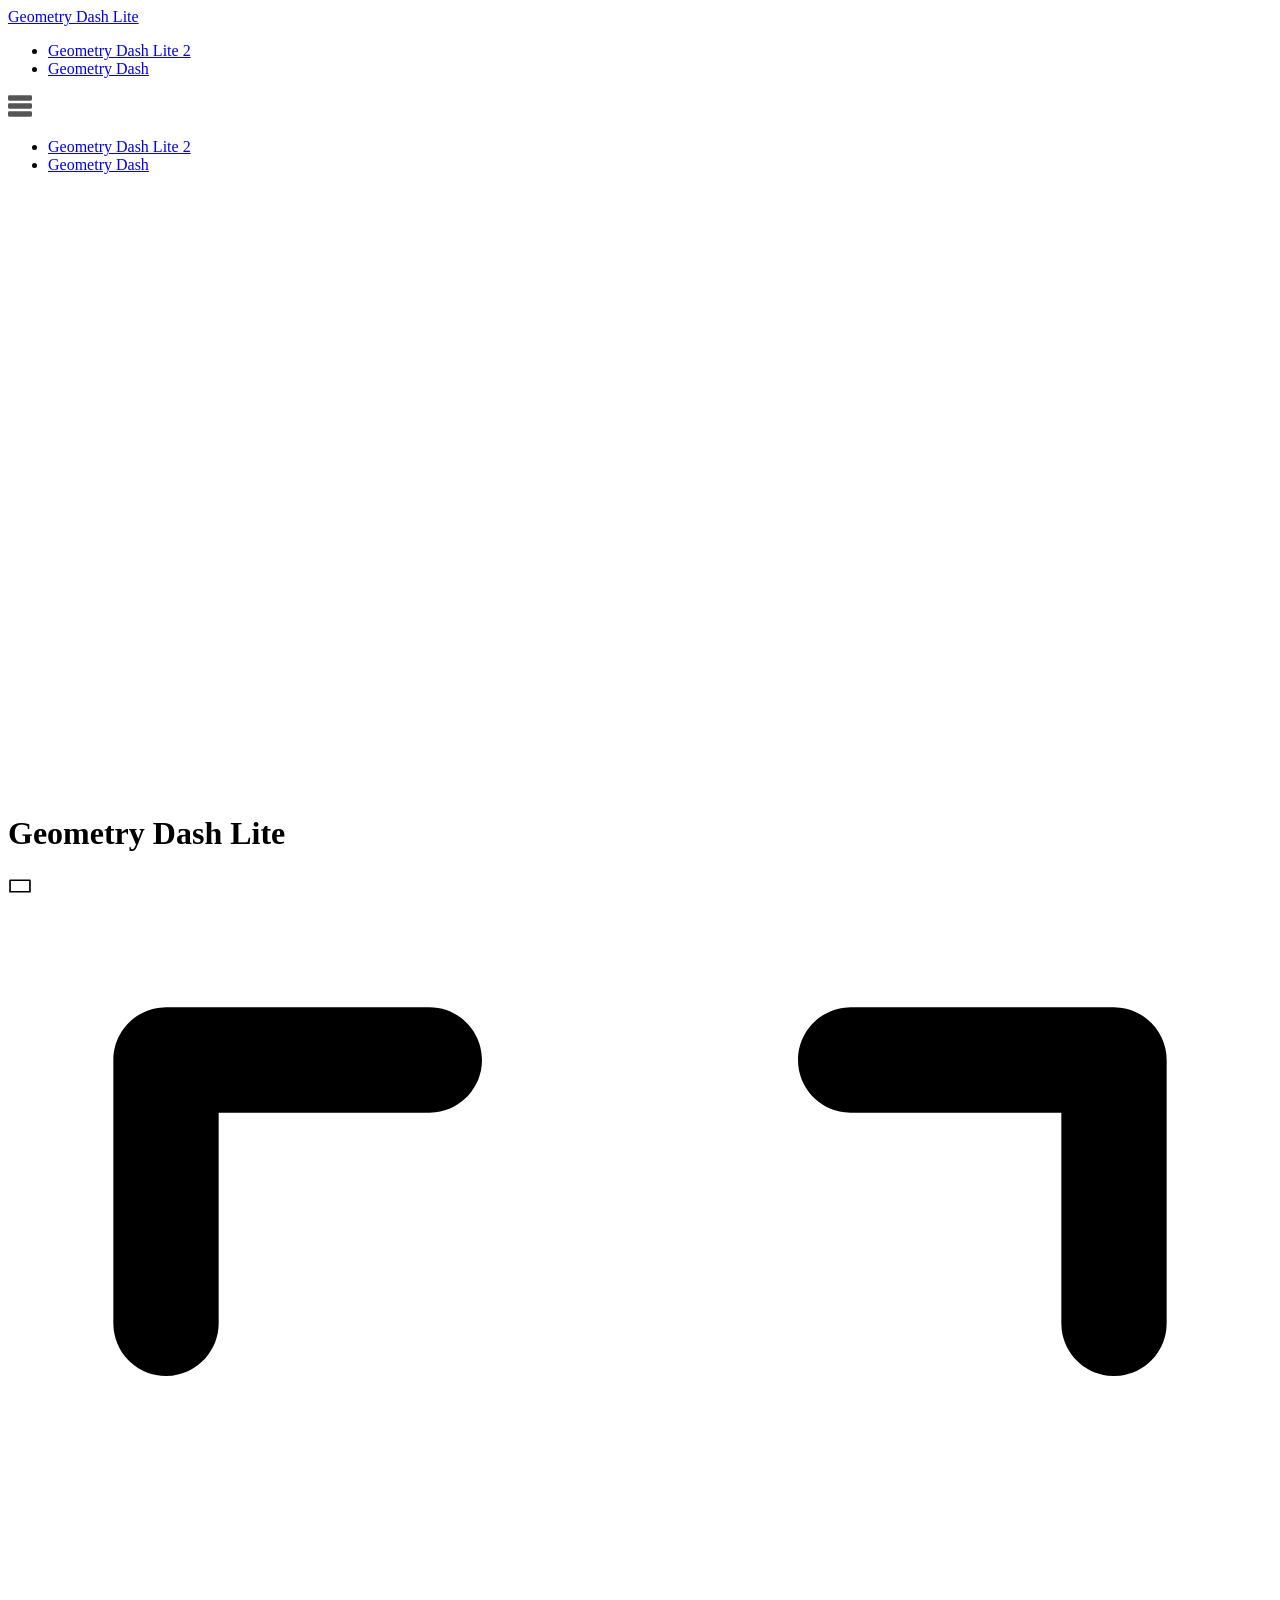
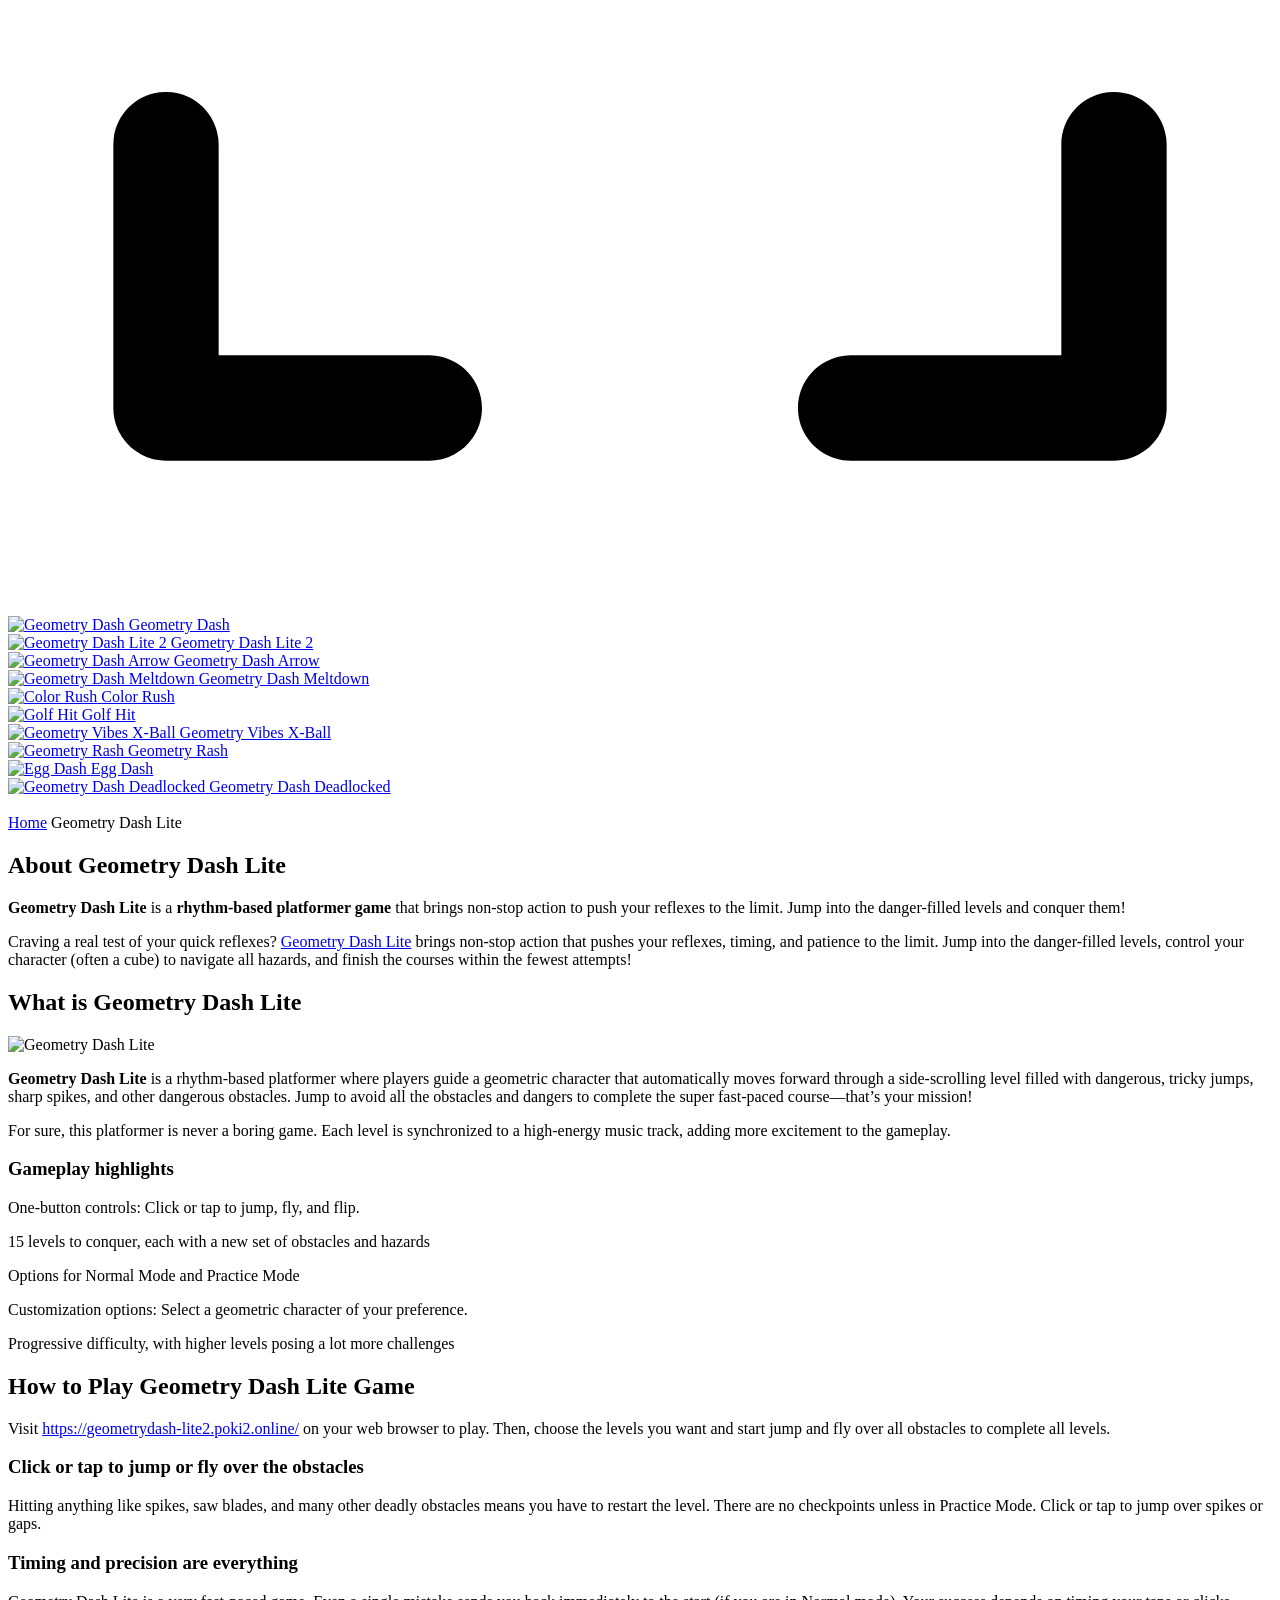
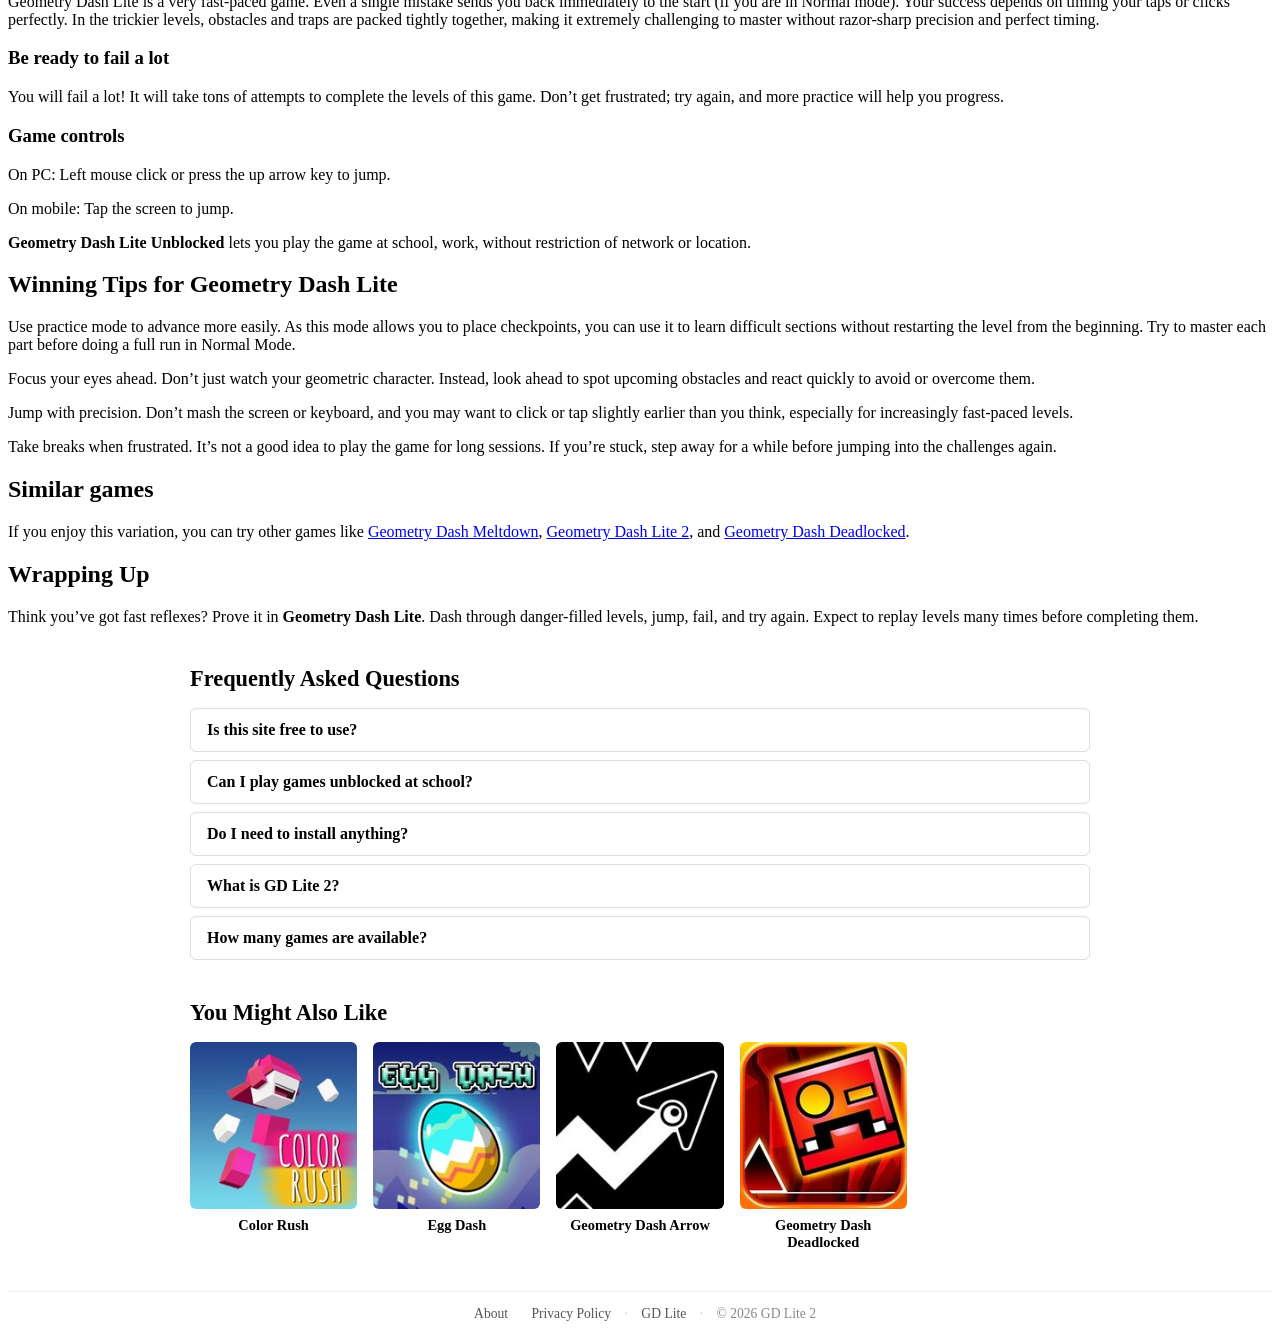
==== commit 8977fdb6: "seo: og:image:alt, preconnect, theme-color, loading=lazy, sister-site link, 404 page, fix fake Searc" ====
--- a/index.html
+++ b/index.html
@@ -19,6 +19,7 @@
     <meta name="distribution" content="Global">
     <meta http-equiv="audience" content="General">
     <link rel="icon" href="rs/imgs/geometry-dash-lite.png">
+    <meta name="theme-color" content="#1d1d2e">
     <title>Geometry Dash Lite Unblocked – Play Free Online | GD Lite 2</title>
     <meta name="keywords" content="geometry dash lite">
     <meta name="news_keywords" content="geometry dash lite">
@@ -28,6 +29,7 @@
     <link rel="preconnect" href="https://fonts.gstatic.com" crossorigin>
     <link href="https://fonts.googleapis.com/css2?family=Nunito+Sans:wght@500;600;700&display=swap" rel="stylesheet">
 	
+	    <link rel="preconnect" href="https://gamecollections.me" crossorigin>
 	    <link rel="dns-prefetch" href="//gamecollections.me">
     <link rel="canonical" href="https://geometrydash-lite2.poki2.online">
     <link rel="image_src" href="https://geometrydash-lite2.poki2.online/data/image/game/geometry-dash-lite/geometry-dash-lite-og.png">
@@ -38,6 +40,7 @@
     <meta property="og:image" content="https://geometrydash-lite2.poki2.online/data/image/game/geometry-dash-lite/geometry-dash-lite-og.png">
     <meta property="og:image:width" content="1200">
     <meta property="og:image:height" content="630">
+    <meta property="og:image:alt" content="Geometry Dash Lite – play free unblocked">
     <meta property="og:site_name" content="GD Lite 2">
     <meta property="og:locale" content="en_US">
     <meta name="robots" content="index, follow">
@@ -78,12 +81,7 @@
   "@type": "WebSite",
   "name": "GD Lite 2",
   "url": "https://geometrydash-lite2.poki2.online",
-  "description": "Play Geometry Dash Lite Unblocked free — the iconic rhythm platformer. Jump, flip, and fly through obstacles. Works on school networks and Chromebook.",
-  "potentialAction": {
-    "@type": "SearchAction",
-    "target": "https://geometrydash-lite2.poki2.online/?q={search_term_string}",
-    "query-input": "required name=search_term_string"
-  }
+  "description": "Play Geometry Dash Lite Unblocked free — the iconic rhythm platformer. Jump, flip, and fly through obstacles. Works on school networks and Chromebook."
 }
 </script>
 <script type="application/ld+json">
@@ -264,7 +262,7 @@
                                     <div class="uk-grid-game">
 						<a class="uk-game-link" href="/geometry-dash">
                             <div class="uk-wrap-image">
-                                <img width="95" height="95" src="rs/imgs/geometrydash.jpg" title="Geometry Dash" alt="Geometry Dash" />
+                                <img width="95" height="95" src="rs/imgs/geometrydash.jpg" title="Geometry Dash" alt="Geometry Dash" loading="lazy" />
                                 <span class="text-overflow uk-game-title">Geometry Dash</span>
                                                                     <span class="sticker hot"></span>
                                                             </div>
@@ -273,7 +271,7 @@
                                     <div class="uk-grid-game">
 						<a class="uk-game-link" href="/geometry-dash-lite-2">
                             <div class="uk-wrap-image">
-                                <img width="95" height="95" src="rs/imgs/geometrydash-lite-2.png" title="Geometry Dash Lite 2" alt="Geometry Dash Lite 2" />
+                                <img width="95" height="95" src="rs/imgs/geometrydash-lite-2.png" title="Geometry Dash Lite 2" alt="Geometry Dash Lite 2" loading="lazy" />
                                 <span class="text-overflow uk-game-title">Geometry Dash Lite 2</span>
                                                                     <span class="sticker hot"></span>
                                                             </div>
@@ -282,7 +280,7 @@
                                     <div class="uk-grid-game">
 						<a class="uk-game-link" href="/geometry-dash-arrow">
                             <div class="uk-wrap-image">
-                                <img width="95" height="95" src="rs/imgs/geometry-arrow.jpg" title="Geometry Dash Arrow" alt="Geometry Dash Arrow" />
+                                <img width="95" height="95" src="rs/imgs/geometry-arrow.jpg" title="Geometry Dash Arrow" alt="Geometry Dash Arrow" loading="lazy" />
                                 <span class="text-overflow uk-game-title">Geometry Dash Arrow</span>
                                                             </div>
                         </a>
@@ -290,7 +288,7 @@
                                     <div class="uk-grid-game">
 						<a class="uk-game-link" href="/geometry-dash-meltdown">
                             <div class="uk-wrap-image">
-                                <img width="95" height="95" src="rs/imgs/geometry-dash-meltdown.jpg" title="Geometry Dash Meltdown" alt="Geometry Dash Meltdown" />
+                                <img width="95" height="95" src="rs/imgs/geometry-dash-meltdown.jpg" title="Geometry Dash Meltdown" alt="Geometry Dash Meltdown" loading="lazy" />
                                 <span class="text-overflow uk-game-title">Geometry Dash Meltdown</span>
                                                                     <span class="sticker hot"></span>
                                                             </div>
@@ -299,7 +297,7 @@
                                     <div class="uk-grid-game">
 						<a class="uk-game-link" href="/color-rush">
                             <div class="uk-wrap-image">
-                                <img width="95" height="95" src="rs/imgs/color-rush.jpg" title="Color Rush" alt="Color Rush" />
+                                <img width="95" height="95" src="rs/imgs/color-rush.jpg" title="Color Rush" alt="Color Rush" loading="lazy" />
                                 <span class="text-overflow uk-game-title">Color Rush</span>
                                                                     <span class="sticker new"></span>
                                                             </div>
@@ -308,7 +306,7 @@
                                     <div class="uk-grid-game">
 						<a class="uk-game-link" href="/golf-hit">
                             <div class="uk-wrap-image">
-                                <img width="95" height="95" src="rs/imgs/golf-hit.jpg" title="Golf Hit" alt="Golf Hit" />
+                                <img width="95" height="95" src="rs/imgs/golf-hit.jpg" title="Golf Hit" alt="Golf Hit" loading="lazy" />
                                 <span class="text-overflow uk-game-title">Golf Hit</span>
                                                             </div>
                         </a>
@@ -316,7 +314,7 @@
                                     <div class="uk-grid-game">
 						<a class="uk-game-link" href="/geometry-vibes-x-ball">
                             <div class="uk-wrap-image">
-                                <img width="95" height="95" src="rs/imgs/geometry-vibes-x-ball.jpg" title="Geometry Vibes X-Ball" alt="Geometry Vibes X-Ball" />
+                                <img width="95" height="95" src="rs/imgs/geometry-vibes-x-ball.jpg" title="Geometry Vibes X-Ball" alt="Geometry Vibes X-Ball" loading="lazy" />
                                 <span class="text-overflow uk-game-title">Geometry Vibes X-Ball</span>
                                                             </div>
                         </a>
@@ -324,7 +322,7 @@
                                     <div class="uk-grid-game">
 						<a class="uk-game-link" href="/geometry-rash">
                             <div class="uk-wrap-image">
-                                <img width="95" height="95" src="rs/imgs/geometryrash.png" title="Geometry Rash" alt="Geometry Rash" />
+                                <img width="95" height="95" src="rs/imgs/geometryrash.png" title="Geometry Rash" alt="Geometry Rash" loading="lazy" />
                                 <span class="text-overflow uk-game-title">Geometry Rash</span>
                                                             </div>
                         </a>
@@ -332,7 +330,7 @@
                                     <div class="uk-grid-game">
 						<a class="uk-game-link" href="/egg-dash">
                             <div class="uk-wrap-image">
-                                <img width="95" height="95" src="rs/imgs/egg-dash.jpg" title="Egg Dash" alt="Egg Dash" />
+                                <img width="95" height="95" src="rs/imgs/egg-dash.jpg" title="Egg Dash" alt="Egg Dash" loading="lazy" />
                                 <span class="text-overflow uk-game-title">Egg Dash</span>
                                                             </div>
                         </a>
@@ -340,7 +338,7 @@
                                     <div class="uk-grid-game">
 						<a class="uk-game-link" href="/geometry-dash-deadlocked">
                             <div class="uk-wrap-image">
-                                <img width="95" height="95" src="rs/imgs/geometry-dash-deadlocked.jpg" title="Geometry Dash Deadlocked" alt="Geometry Dash Deadlocked" />
+                                <img width="95" height="95" src="rs/imgs/geometry-dash-deadlocked.jpg" title="Geometry Dash Deadlocked" alt="Geometry Dash Deadlocked" loading="lazy" />
                                 <span class="text-overflow uk-game-title">Geometry Dash Deadlocked</span>
                                                                     <span class="sticker hot"></span>
                                                             </div>
@@ -481,6 +479,8 @@
   <a href="/about" style="color:#555;text-decoration:none;margin:0 10px">About</a>
   <a href="/privacy" style="color:#555;text-decoration:none;margin:0 10px">Privacy Policy</a>
   <span style="color:#ccc">&middot;</span>
+  <a href="https://geometrydash-lite.poki2.online" style="color:#555;text-decoration:none;margin:0 10px" rel="noopener">GD Lite</a>
+  <span style="color:#ccc">&middot;</span>
   <span style="margin-left:10px">&copy; 2026 GD Lite 2</span>
 </nav>
     <script src="rs/js/jquery-3.4.1.min.js"></script>
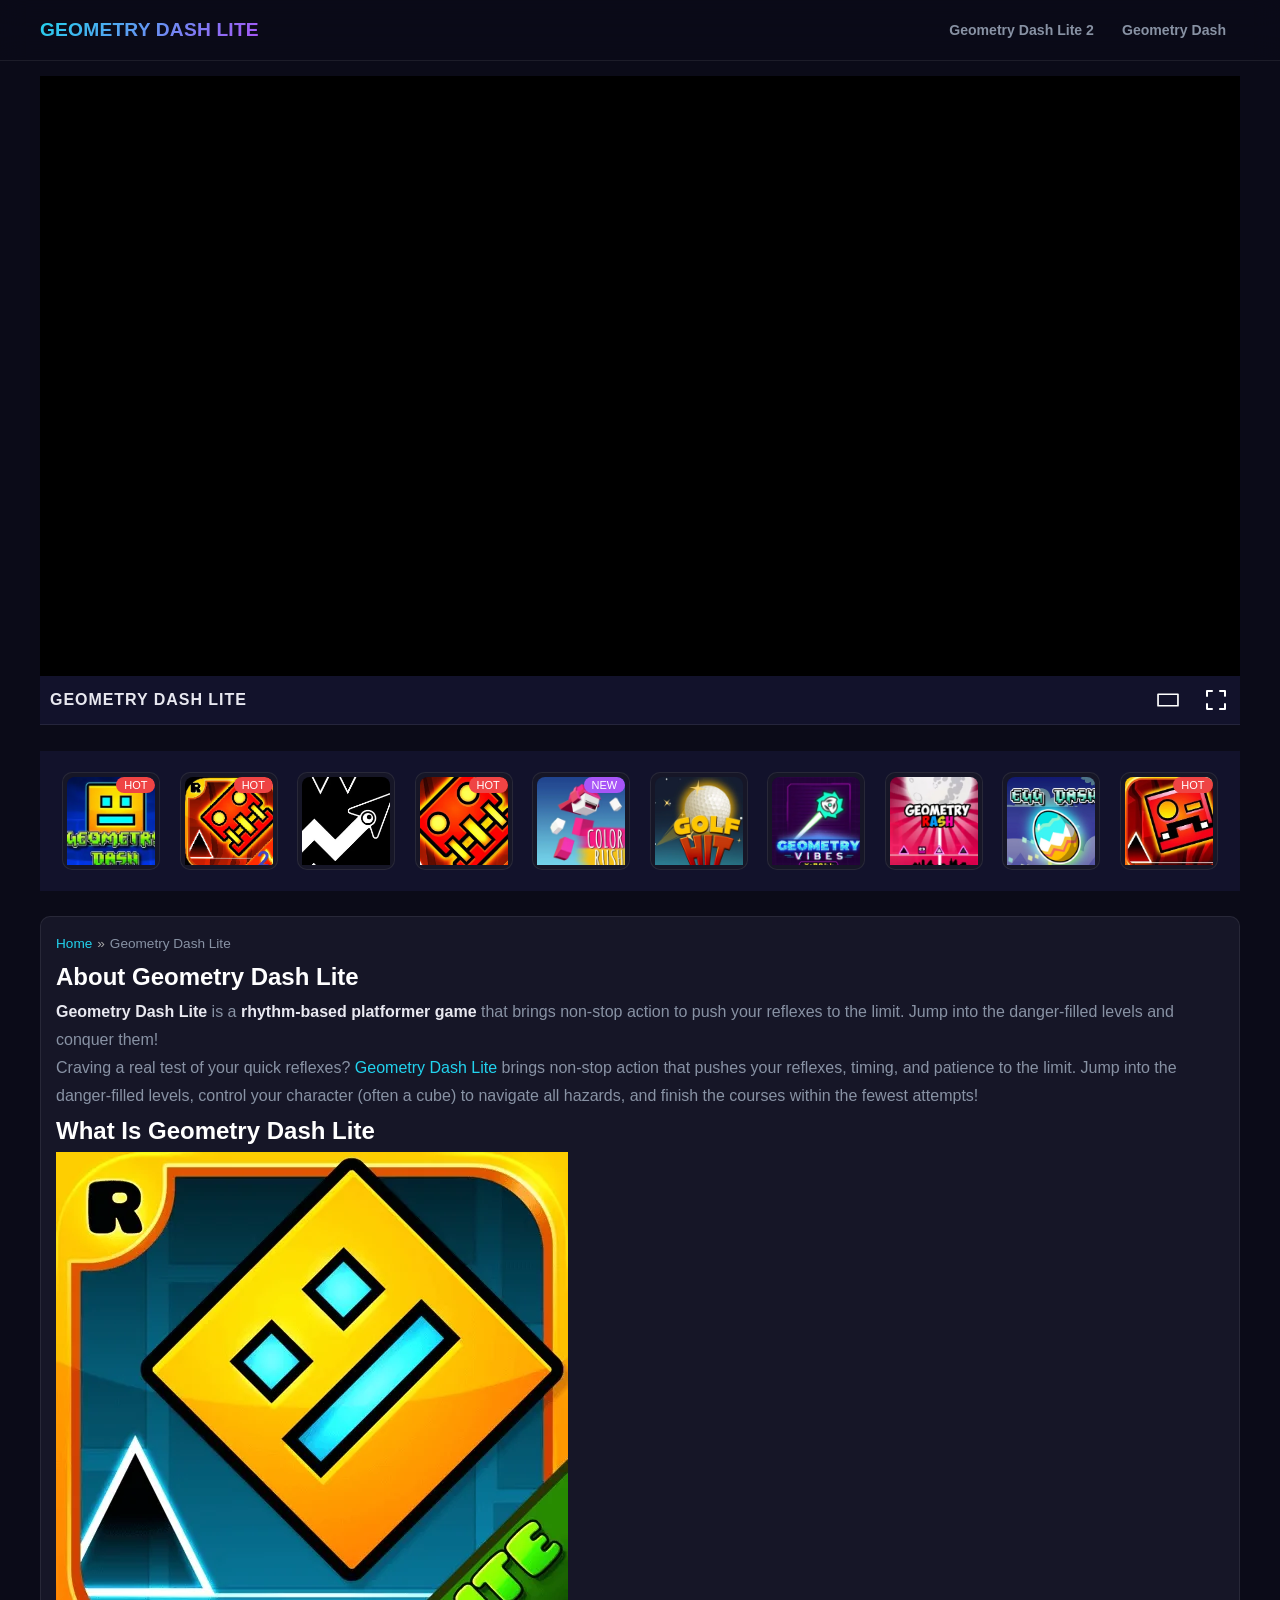
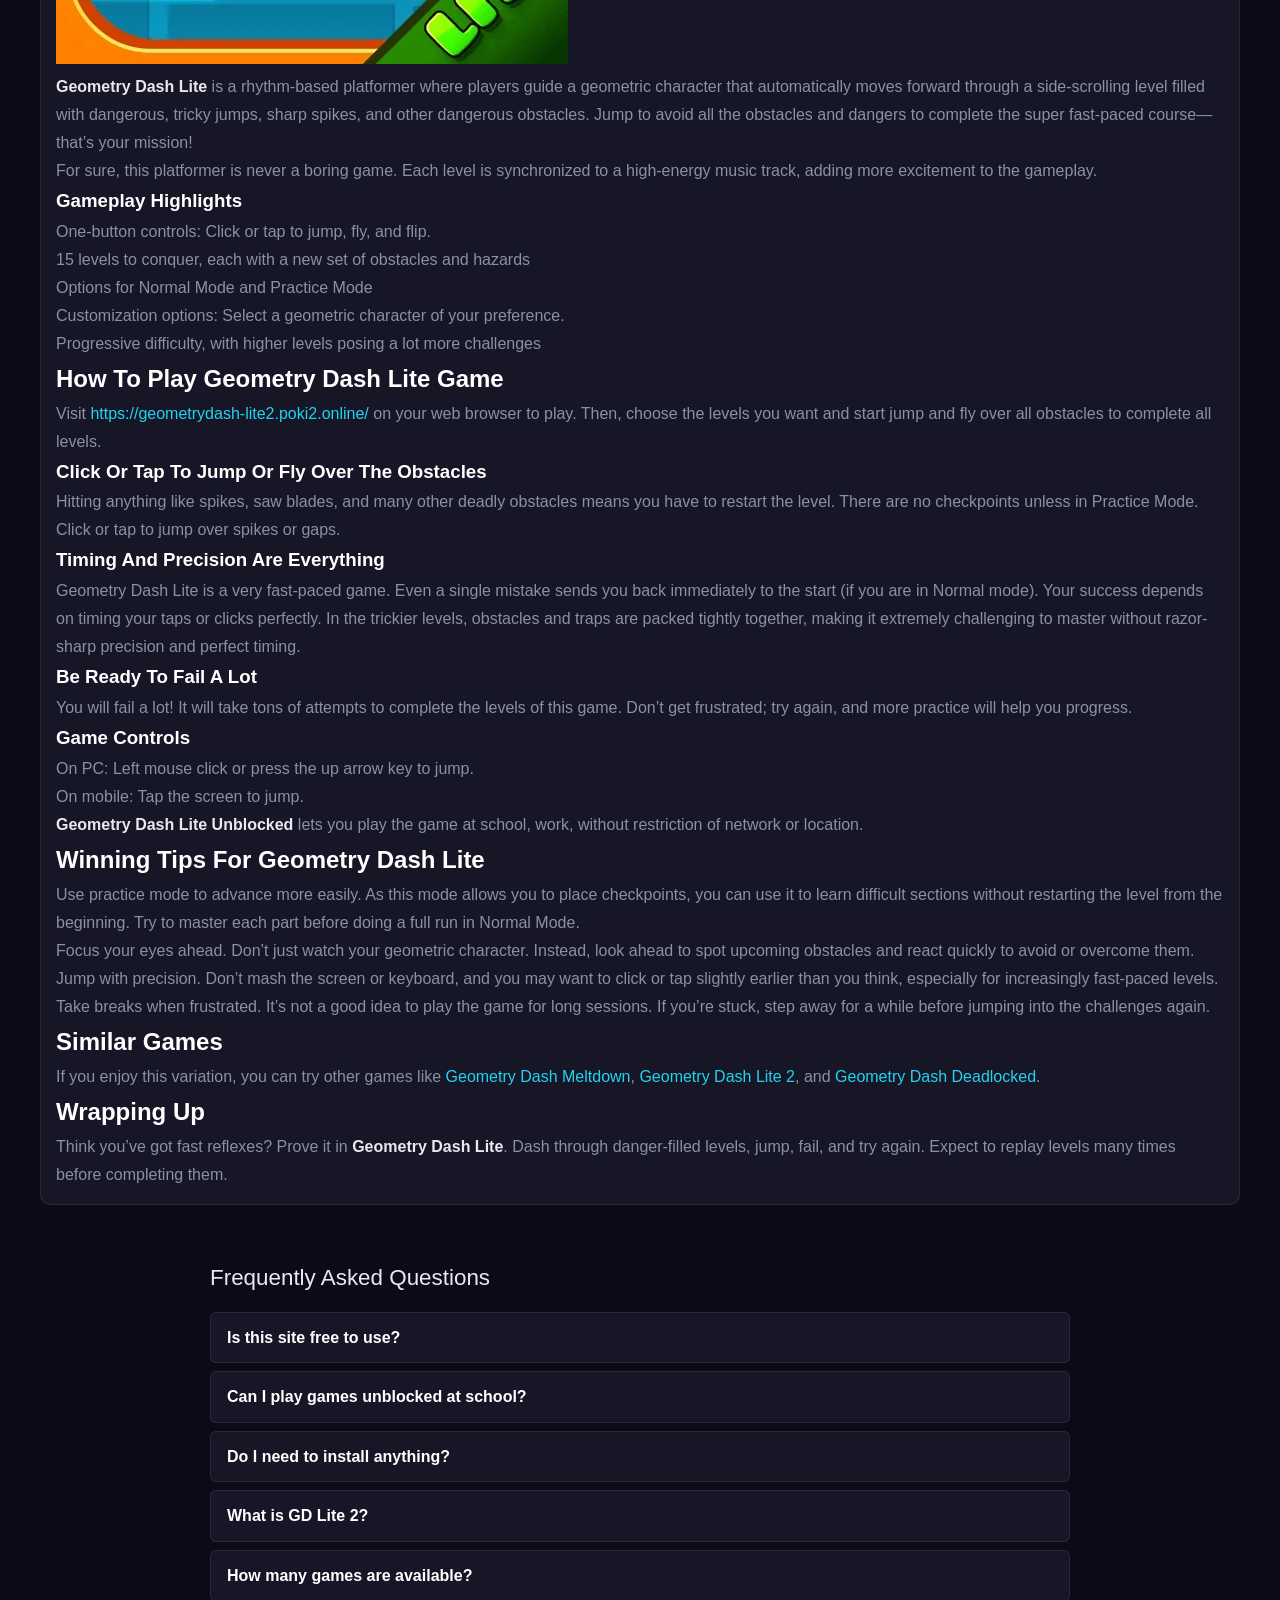
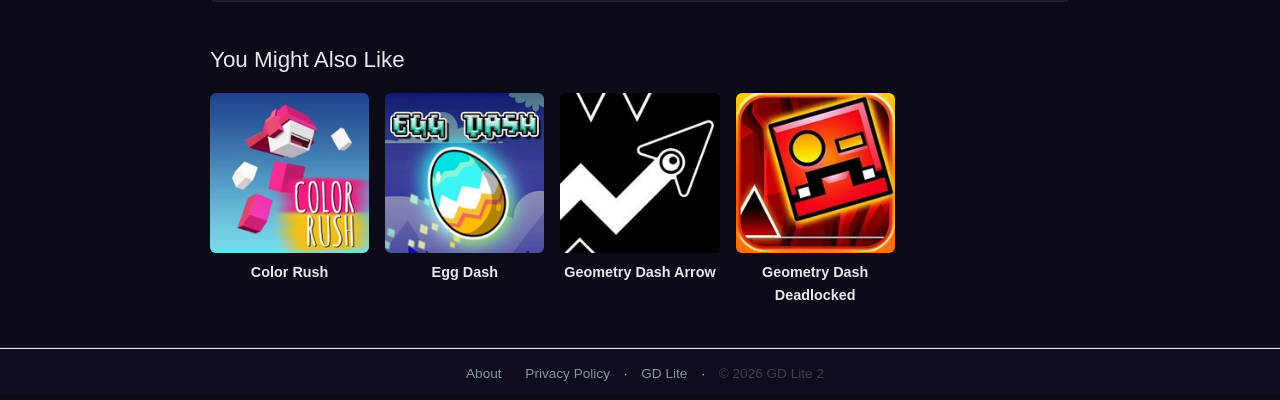
==== commit c2523186: "seo: structured data, og:type, favicon, preload, WebP, manifest, robots" ====
--- a/index.html
+++ b/index.html
@@ -19,11 +19,17 @@
     <meta name="distribution" content="Global">
     <meta http-equiv="audience" content="General">
     <link rel="icon" href="rs/imgs/geometry-dash-lite.png">
+    <link rel="apple-touch-icon" sizes="180x180" href="/rs/imgs/geometry-dash-lite.png">
+    <link rel="icon" type="image/png" sizes="32x32" href="/rs/imgs/geometry-dash-lite.png">
+    <link rel="icon" type="image/png" sizes="16x16" href="/rs/imgs/geometry-dash-lite.png">
     <meta name="theme-color" content="#1d1d2e">
+    <link rel="manifest" href="/manifest.json">
+    <meta name="rating" content="General">
     <title>Geometry Dash Lite Unblocked – Play Free Online | GD Lite 2</title>
     <meta name="keywords" content="geometry dash lite">
     <meta name="news_keywords" content="geometry dash lite">
     <meta name="description" content="Play Geometry Dash Lite Unblocked free — the iconic rhythm platformer. Jump, flip, and fly through obstacles. Works on school networks and Chromebook.">
+    <link rel="preload" href="rs/css/all.css" as="style">
     <link rel="stylesheet" type="text/css" href="rs/css/all.css">
     <link rel="preconnect" href="https://fonts.googleapis.com">
     <link rel="preconnect" href="https://fonts.gstatic.com" crossorigin>
@@ -81,7 +87,28 @@
   "@type": "WebSite",
   "name": "GD Lite 2",
   "url": "https://geometrydash-lite2.poki2.online",
-  "description": "Play Geometry Dash Lite Unblocked free — the iconic rhythm platformer. Jump, flip, and fly through obstacles. Works on school networks and Chromebook."
+  "description": "Play Geometry Dash Lite Unblocked free — the iconic rhythm platformer. Jump, flip, and fly through obstacles. Works on school networks and Chromebook.",
+  "potentialAction": {
+    "@type": "SearchAction",
+    "target": {
+      "@type": "EntryPoint",
+      "urlTemplate": "https://geometrydash-lite2.poki2.online/?q={search_term_string}"
+    },
+    "query-input": "required name=search_term_string"
+  }
+}
+</script>
+<script type="application/ld+json">
+{
+  "@context": "https://schema.org",
+  "@type": "Organization",
+  "name": "GD Lite 2",
+  "url": "https://geometrydash-lite2.poki2.online",
+  "logo": "https://geometrydash-lite2.poki2.online/rs/imgs/geometry-dash-lite.png",
+  "sameAs": [
+    "https://geometrydash-lite.poki2.online"
+  ],
+  "description": "GD Lite 2 is a free unblocked game collection featuring Geometry Dash variants and similar rhythm-platformer games, playable directly in your browser."
 }
 </script>
 <script type="application/ld+json">
@@ -262,7 +289,7 @@
                                     <div class="uk-grid-game">
 						<a class="uk-game-link" href="/geometry-dash">
                             <div class="uk-wrap-image">
-                                <img width="95" height="95" src="rs/imgs/geometrydash.jpg" title="Geometry Dash" alt="Geometry Dash" loading="lazy" />
+                                <picture><source srcset="rs/imgs/geometrydash.webp" type="image/webp"><img width="95" height="95" src="rs/imgs/geometrydash.jpg" title="Geometry Dash" alt="Geometry Dash" loading="lazy" /></picture>
                                 <span class="text-overflow uk-game-title">Geometry Dash</span>
                                                                     <span class="sticker hot"></span>
                                                             </div>
@@ -271,7 +298,7 @@
                                     <div class="uk-grid-game">
 						<a class="uk-game-link" href="/geometry-dash-lite-2">
                             <div class="uk-wrap-image">
-                                <img width="95" height="95" src="rs/imgs/geometrydash-lite-2.png" title="Geometry Dash Lite 2" alt="Geometry Dash Lite 2" loading="lazy" />
+                                <picture><source srcset="rs/imgs/geometrydash-lite-2.webp" type="image/webp"><img width="95" height="95" src="rs/imgs/geometrydash-lite-2.png" title="Geometry Dash Lite 2" alt="Geometry Dash Lite 2" loading="lazy" /></picture>
                                 <span class="text-overflow uk-game-title">Geometry Dash Lite 2</span>
                                                                     <span class="sticker hot"></span>
                                                             </div>
@@ -280,7 +307,7 @@
                                     <div class="uk-grid-game">
 						<a class="uk-game-link" href="/geometry-dash-arrow">
                             <div class="uk-wrap-image">
-                                <img width="95" height="95" src="rs/imgs/geometry-arrow.jpg" title="Geometry Dash Arrow" alt="Geometry Dash Arrow" loading="lazy" />
+                                <picture><source srcset="rs/imgs/geometry-arrow.webp" type="image/webp"><img width="95" height="95" src="rs/imgs/geometry-arrow.jpg" title="Geometry Dash Arrow" alt="Geometry Dash Arrow" loading="lazy" /></picture>
                                 <span class="text-overflow uk-game-title">Geometry Dash Arrow</span>
                                                             </div>
                         </a>
@@ -288,7 +315,7 @@
                                     <div class="uk-grid-game">
 						<a class="uk-game-link" href="/geometry-dash-meltdown">
                             <div class="uk-wrap-image">
-                                <img width="95" height="95" src="rs/imgs/geometry-dash-meltdown.jpg" title="Geometry Dash Meltdown" alt="Geometry Dash Meltdown" loading="lazy" />
+                                <picture><source srcset="rs/imgs/geometry-dash-meltdown.webp" type="image/webp"><img width="95" height="95" src="rs/imgs/geometry-dash-meltdown.jpg" title="Geometry Dash Meltdown" alt="Geometry Dash Meltdown" loading="lazy" /></picture>
                                 <span class="text-overflow uk-game-title">Geometry Dash Meltdown</span>
                                                                     <span class="sticker hot"></span>
                                                             </div>
@@ -297,7 +324,7 @@
                                     <div class="uk-grid-game">
 						<a class="uk-game-link" href="/color-rush">
                             <div class="uk-wrap-image">
-                                <img width="95" height="95" src="rs/imgs/color-rush.jpg" title="Color Rush" alt="Color Rush" loading="lazy" />
+                                <picture><source srcset="rs/imgs/color-rush.webp" type="image/webp"><img width="95" height="95" src="rs/imgs/color-rush.jpg" title="Color Rush" alt="Color Rush" loading="lazy" /></picture>
                                 <span class="text-overflow uk-game-title">Color Rush</span>
                                                                     <span class="sticker new"></span>
                                                             </div>
@@ -306,7 +333,7 @@
                                     <div class="uk-grid-game">
 						<a class="uk-game-link" href="/golf-hit">
                             <div class="uk-wrap-image">
-                                <img width="95" height="95" src="rs/imgs/golf-hit.jpg" title="Golf Hit" alt="Golf Hit" loading="lazy" />
+                                <picture><source srcset="rs/imgs/golf-hit.webp" type="image/webp"><img width="95" height="95" src="rs/imgs/golf-hit.jpg" title="Golf Hit" alt="Golf Hit" loading="lazy" /></picture>
                                 <span class="text-overflow uk-game-title">Golf Hit</span>
                                                             </div>
                         </a>
@@ -314,7 +341,7 @@
                                     <div class="uk-grid-game">
 						<a class="uk-game-link" href="/geometry-vibes-x-ball">
                             <div class="uk-wrap-image">
-                                <img width="95" height="95" src="rs/imgs/geometry-vibes-x-ball.jpg" title="Geometry Vibes X-Ball" alt="Geometry Vibes X-Ball" loading="lazy" />
+                                <picture><source srcset="rs/imgs/geometry-vibes-x-ball.webp" type="image/webp"><img width="95" height="95" src="rs/imgs/geometry-vibes-x-ball.jpg" title="Geometry Vibes X-Ball" alt="Geometry Vibes X-Ball" loading="lazy" /></picture>
                                 <span class="text-overflow uk-game-title">Geometry Vibes X-Ball</span>
                                                             </div>
                         </a>
@@ -322,7 +349,7 @@
                                     <div class="uk-grid-game">
 						<a class="uk-game-link" href="/geometry-rash">
                             <div class="uk-wrap-image">
-                                <img width="95" height="95" src="rs/imgs/geometryrash.png" title="Geometry Rash" alt="Geometry Rash" loading="lazy" />
+                                <picture><source srcset="rs/imgs/geometryrash.webp" type="image/webp"><img width="95" height="95" src="rs/imgs/geometryrash.png" title="Geometry Rash" alt="Geometry Rash" loading="lazy" /></picture>
                                 <span class="text-overflow uk-game-title">Geometry Rash</span>
                                                             </div>
                         </a>
@@ -330,7 +357,7 @@
                                     <div class="uk-grid-game">
 						<a class="uk-game-link" href="/egg-dash">
                             <div class="uk-wrap-image">
-                                <img width="95" height="95" src="rs/imgs/egg-dash.jpg" title="Egg Dash" alt="Egg Dash" loading="lazy" />
+                                <picture><source srcset="rs/imgs/egg-dash.webp" type="image/webp"><img width="95" height="95" src="rs/imgs/egg-dash.jpg" title="Egg Dash" alt="Egg Dash" loading="lazy" /></picture>
                                 <span class="text-overflow uk-game-title">Egg Dash</span>
                                                             </div>
                         </a>
@@ -338,7 +365,7 @@
                                     <div class="uk-grid-game">
 						<a class="uk-game-link" href="/geometry-dash-deadlocked">
                             <div class="uk-wrap-image">
-                                <img width="95" height="95" src="rs/imgs/geometry-dash-deadlocked.jpg" title="Geometry Dash Deadlocked" alt="Geometry Dash Deadlocked" loading="lazy" />
+                                <picture><source srcset="rs/imgs/geometry-dash-deadlocked.webp" type="image/webp"><img width="95" height="95" src="rs/imgs/geometry-dash-deadlocked.jpg" title="Geometry Dash Deadlocked" alt="Geometry Dash Deadlocked" loading="lazy" /></picture>
                                 <span class="text-overflow uk-game-title">Geometry Dash Deadlocked</span>
                                                                     <span class="sticker hot"></span>
                                                             </div>
@@ -368,7 +395,7 @@
                             <h2>About Geometry Dash Lite</h2><p><strong>Geometry Dash Lite</strong> is a <strong>rhythm-based platformer game</strong> that brings non-stop action to push your reflexes to the limit. Jump into the danger-filled levels and conquer them!</p>
 <p>Craving a real test of your quick reflexes? <a href="https://geometrydash-lite2.poki2.online">Geometry Dash Lite</a>&nbsp;brings non-stop action that pushes your reflexes, timing, and patience to the limit. Jump into the danger-filled levels, control your character (often a cube) to navigate all hazards, and finish the courses within the fewest attempts!</p>
 <h2>What is Geometry Dash Lite</h2>
-<p><img src="rs/imgs/geometry-dash-lite.png" alt="Geometry Dash Lite" width="512" height="512" /></p>
+<p><picture><source srcset="rs/imgs/geometry-dash-lite.webp" type="image/webp"><img src="rs/imgs/geometry-dash-lite.png" alt="Geometry Dash Lite" width="512" height="512" /></picture></p>
 <p><strong>Geometry Dash Lite</strong> is a rhythm-based platformer where players guide a geometric character that automatically moves forward through a side-scrolling level filled with dangerous, tricky jumps, sharp spikes, and other dangerous obstacles. Jump to avoid all the obstacles and dangers to complete the super fast-paced course&mdash;that&rsquo;s your mission!</p>
 <p>For sure, this platformer is never a boring game. Each level is synchronized to a high-energy music track, adding more excitement to the gameplay.</p>
 <h3>Gameplay highlights</h3>
--- a/rs/css/all.css
+++ b/rs/css/all.css
@@ -0,0 +1,1359 @@
+html {
+    line-height: 1.15;
+    -webkit-text-size-adjust: 100%;
+}
+
+body {
+    margin: 0;
+}
+
+main {
+    display: block;
+}
+
+h1 {
+    font-size: 2em;
+    margin: 0.67em 0;
+}
+
+hr {
+    box-sizing: content-box;
+    height: 0;
+    overflow: visible;
+}
+
+pre {
+    font-family: monospace, monospace;
+    font-size: 1em;
+}
+
+a {
+    background-color: transparent;
+}
+
+abbr[title] {
+    border-bottom: none;
+    text-decoration: underline;
+    text-decoration: underline dotted;
+}
+
+b, strong {
+    font-weight: bolder;
+}
+
+code, kbd, samp {
+    font-family: monospace, monospace;
+    font-size: 1em;
+}
+
+small {
+    font-size: 80%;
+}
+
+sub, sup {
+    font-size: 75%;
+    line-height: 0;
+    position: relative;
+    vertical-align: baseline;
+}
+
+sub {
+    bottom: -0.25em;
+}
+
+sup {
+    top: -0.5em;
+}
+
+img {
+    border-style: none;
+}
+
+button, input, optgroup, select, textarea {
+    font-family: inherit;
+    font-size: 100%;
+    line-height: 1.15;
+    margin: 0;
+}
+
+button, input {
+    overflow: visible;
+}
+
+button, select {
+    text-transform: none;
+}
+
+button, [type="button"], [type="reset"], [type="submit"] {
+    -webkit-appearance: button;
+}
+
+button::-moz-focus-inner, [type="button"]::-moz-focus-inner, [type="reset"]::-moz-focus-inner, [type="submit"]::-moz-focus-inner {
+    border-style: none;
+    padding: 0;
+}
+
+button:-moz-focusring, [type="button"]:-moz-focusring, [type="reset"]:-moz-focusring, [type="submit"]:-moz-focusring {
+    outline: 1px dotted ButtonText;
+}
+
+fieldset {
+    padding: 0.35em 0.75em 0.625em;
+}
+
+legend {
+    box-sizing: border-box;
+    color: inherit;
+    display: table;
+    max-width: 100%;
+    padding: 0;
+    white-space: normal;
+}
+
+progress {
+    vertical-align: baseline;
+}
+
+textarea {
+    overflow: auto;
+}
+
+[type="checkbox"], [type="radio"] {
+    box-sizing: border-box;
+    padding: 0;
+}
+
+[type="number"]::-webkit-inner-spin-button, [type="number"]::-webkit-outer-spin-button {
+    height: auto;
+}
+
+[type="search"] {
+    -webkit-appearance: textfield;
+    outline-offset: -2px;
+}
+
+[type="search"]::-webkit-search-decoration {
+    -webkit-appearance: none;
+}
+
+::-webkit-file-upload-button {
+    -webkit-appearance: button;
+    font: inherit;
+}
+
+details {
+    display: block;
+}
+
+summary {
+    display: list-item;
+}
+
+template {
+    display: none;
+}
+
+[hidden] {
+    display: none;
+}
+
+/* Thiet lap quang cao*/
+
+.ads {
+    width: 100%;
+}
+
+.ads-margin {
+    width: fit-content;
+    margin: auto;
+}
+
+.ads-left {
+    display: none;
+    position: absolute;
+    top: 155px;
+    left: 0;
+    text-align: left;
+    height: 600px;
+}
+
+.ads-right {
+    display: none;
+    position: absolute;
+    top: 155px;
+    right: 0;
+    text-align: right;
+}
+
+.ads-content {
+    height: 600px;
+}
+
+.ads-box {
+    width: fit-content;
+}
+
+.ads-title {
+    display: block;
+    text-align: center;
+    background: 0 0;
+    font-size: 11px;
+    margin: 0;
+    padding: 0;
+    color: #b3b3b3;
+    opacity: .6
+}
+
+.horizontal-title {
+    text-align: left !important
+}
+
+.ads, .ads-left, .ads-right {
+    z-index: 100;
+}
+
+@media (min-width: 1340px) {
+    .ads-left {
+        display: block;
+    }
+
+    .ads-right {
+        display: block;
+    }
+
+    .ads-content {
+        width: 160px;
+    }
+}
+
+@media (min-width: 1880px) {
+    .ads-left {
+        display: block;
+    }
+
+    .ads-right {
+        display: block;
+    }
+
+    .ads-content {
+        width: 300px;
+    }
+}
+
+#expand {
+    cursor: pointer !important;
+}
+
+.force_full_screen {
+    position: fixed !important;
+    width: 100% !important;
+    height: 100% !important;
+    z-index: 99999;
+    top: 0px !important;
+    border: 0px !important;
+    left: 0px !important;
+    right: 0px !important;
+    cursor: pointer !important;
+}
+
+* {
+    margin: 0;
+    padding: 0;
+    border: 0;
+    outline: none;
+    -webkit-box-sizing: border-box;
+    box-sizing: border-box;
+}
+
+html {
+    font-family: 'Nunito Sans', sans-serif;
+    -moz-osx-font-smoothing: grayscale;
+    -webkit-font-smoothing: antialiased;
+    text-rendering: optimizeLegibility;
+    -webkit-text-size-adjust: 100%;
+    -moz-text-size-adjust: 100%;
+    -ms-text-size-adjust: 100%;
+    text-size-adjust: 100%;
+}
+
+body {
+    font-size: 16px;
+    line-height: 1.6;
+    background-color: #0457a7;
+    color: #fff;
+    overflow-wrap: break-word;
+    word-wrap: break-word;
+    width: 100%;
+    height: 100%;
+}
+
+a {
+    text-decoration: none;
+    cursor: pointer;
+    background-color: transparent;
+    outline: none;
+    color: #333;
+    -webkit-transition: all .3s ease;
+    -moz-transition: all .3s ease;
+    -ms-transition: all .3s ease;
+    -o-transition: all .3s ease;
+    transition: all .3s ease;
+}
+
+ul, li {
+    list-style: none;
+    padding: 0;
+    margin: 0;
+}
+
+h1, h2, h3, h4 {
+    font-weight: normal;
+    margin: 0;
+}
+
+table {
+    border-collapse: collapse;
+}
+
+table th, table td {
+    font-weight: normal;
+    text-align: left;
+    vertical-align: top;
+}
+
+input, select, textarea, button {
+    background-color: transparent;
+    outline: none;
+}
+
+button {
+    -webkit-transition: background-color 0.2s ease 0s, color 0.2s ease 0s, border-color 0.2s ease 0s;
+    -moz-transition: background-color 0.2s ease 0s, color 0.2s ease 0s, border-color 0.2s ease 0s;
+    -o-transition: background-color 0.2s ease 0s, color 0.2s ease 0s, border-color 0.2s ease 0s;
+    transition: background-color 0.2s ease 0s, color 0.2s ease 0s, border-color 0.2s ease 0s;
+}
+
+input, button {
+    border: 0;
+}
+
+.container {
+    position: relative;
+    max-width: 1230px;
+    margin: auto;
+    box-sizing: border-box;
+    padding: 0 15px;
+}
+
+.row {
+    width: 100%;
+}
+
+.font-bold {
+    font-weight: bold;
+}
+
+.d-block {
+    display: block;
+}
+
+.d-inline {
+    display: inline-block;
+}
+
+.d-flex {
+    display: flex;
+}
+
+.d-r-flex {
+    display: flex;
+    flex-wrap: wrap;
+}
+
+.d-c-flex {
+    display: flex;
+    flex-direction: column;
+}
+
+.sp {
+    justify-content: space-between;
+}
+
+.jc {
+    justify-content: center;
+}
+
+.bz {
+    box-sizing: border-box;
+}
+
+.p-r {
+    position: relative;
+}
+
+.bg-fff {
+    background-color: #fff;
+}
+
+.absolute {
+    position: absolute;
+    top: 50%;
+}
+
+.text-overflow {
+    overflow: hidden;
+    text-overflow: ellipsis;
+    display: -webkit-box;
+    -webkit-line-clamp: 1;
+    -webkit-box-orient: vertical;
+    line-height: 1.5;
+}
+
+.text-center {
+    text-align: center;
+}
+
+.text-uppercase {
+    text-transform: uppercase;
+}
+
+.text-capitalize {
+    text-transform: capitalize;
+}
+
+.m-r {
+    margin-right: 10px;
+}
+
+.m-t {
+    margin: 10px 0;
+}
+
+.flex-start {
+    justify-content: flex-start;
+}
+
+.flex-end {
+    justify-content: flex-end;
+}
+
+.gif {
+    width: 100%;
+    text-align: center;
+    padding: 10px 0;
+}
+
+#loading_img {
+    width: 50px;
+    height: 50px;
+    background-color: transparent !important;
+}
+
+.hidden {
+    display: none;
+}
+
+.w-full {
+    width: 100%;
+}
+
+.h-full {
+    height: 100%;
+}
+
+.font-fff {
+    color: #fff;
+}
+
+.center-box {
+    display: flex;
+    justify-content: center;
+    align-items: center;
+}
+
+.al {
+    align-items: center;
+}
+
+.loadingImage {
+    width: 50px;
+    height: 50px;
+    background-color: transparent !important;
+    animation: loadingAnimation 1s linear infinite;
+}
+
+@keyframes loadingAnimation {
+    to {
+        transform: rotate(360deg);
+    }
+}
+
+.loading_page {
+    position: absolute;
+    top: 50%;
+    left: 50%;
+    width: 44px;
+    height: 44px;
+    transform: translate(-50%, -50%);
+    z-index: 99;
+}
+
+.layer-loading {
+    position: fixed;
+    top: 0;
+    left: 0;
+    width: 100%;
+    height: 100%;
+    z-index: 98;
+    background-color: rgba(35, 39, 65, .65);
+}
+
+.uk-grid-clayover {
+    display: grid;
+    grid-template-columns: repeat(auto-fill, 117px);
+    gap: 0;
+    grid-auto-rows: 117px;
+    grid-auto-flow: row dense;
+    justify-content: space-evenly;
+    background: #003d78;
+    padding:15px;
+}
+
+
+.grid-item {
+    padding: 0;
+    transition: all .6s ease;
+    transition-property: transform;
+    display: inline-block;
+    box-sizing: content-box;
+    position: relative;
+    vertical-align: text-top;
+}
+
+.span-2x1 {
+    grid-column-end: span 2;
+}
+
+.span-2x2 {
+    grid-column-end: span 2;
+    grid-row-end: span 2;
+}
+
+.span-3x3 {
+    grid-column-end: span 3;
+    grid-row-end: span 3;
+}
+
+.span-ads {
+    display: flex;
+    align-items: center;
+    justify-content: center;
+}
+
+.clear {
+    clear: both;
+}
+
+.throw-ads-970x90, .throw-ads-300x600, .throw-ads-160x600, .throw-ads-300x250, .throw-ads-768x90, .throw-ads-468x60, .throw-ads-320x50, .span-ads, .throw-ads-200x200, .throw-ads-320x90 {
+    display: none;
+}
+
+.horizontal-ads {
+    padding: 10px 0;
+}
+
+.vertical-ads {
+    padding: 0 10px;
+}
+
+/*menu*/
+header {
+    position: relative;
+    width: 100%;
+    background-image: linear-gradient(360deg, #FCCF1F 70%, #FFFE93 95%);
+    border-bottom: 5px solid #6d0207;
+}
+
+.header-bar {
+    min-height: 60px;
+}
+
+.logo-text {
+    color: #fff;
+    text-shadow: 0 0 1px #fff, -1px -1px 0 #fff, 1px -1px 0 #fff, -1px 1px 0 #fff, 1px 1px 0 #fff;
+    letter-spacing: 2px;
+    font-size: 1.5rem;
+    text-transform: uppercase;
+    font-weight: bold;
+    /* filter: drop-shadow(0 0 1px #0457a7) drop-shadow(1px 1px 0 #0457a7) drop-shadow(-1px 1px 0 #0457a7) drop-shadow(1px -1px 0 #0457a7)drop-shadow(-1px -1px 0 #0457a7); */
+    filter: drop-shadow(0 0 3px #0457a7) drop-shadow(3px 3px 0 #0457a7) drop-shadow(-3px 3px 0 #0457a7) drop-shadow(3px -3px 0 #0457a7)drop-shadow(-3px -3px 0 #0457a7);
+}
+
+.navigation>ul {
+    display: flex;
+    align-items: center;
+}
+
+.navigation>ul>li {
+    display: inline-block;
+}
+
+.menu-link {
+    color: #fff;
+    font-weight: 700;
+    text-shadow: 0 0 4px #941413, 0 0 4px #941413, 0 0 4px #941413, 0 0 4px #941413, 0 0 4px #941413, 0 0 4px #941413, 0 0 4px #941413, 0 0 4px #941413, 0 0 4px #941413, 0 0 4px #941413, 0 0 4px #941413, 0 0 4px #941413, 0 0 4px #941413, 0 0 4px #941413, 0 0 4px #941413, 0 0 4px #941413, 0 0 4px #941413, 0 0 4px #941413, 0 0 4px #941413, 0 0 4px #941413;
+    padding: 8px 15px;
+    border-radius: 20px;
+    font-size: 18px;
+    text-transform: capitalize;
+}
+
+.merge_icon {
+    width: 44px;
+    height: 44px;
+    box-sizing: border-box;
+    cursor: pointer;
+}
+
+.menu-link:hover {
+    background-color: #941413;
+}
+
+.search-desktop {
+    position: absolute;
+    right: 0;
+    background-color: #fff;
+    border-top: 3px solid #13aff0;
+    top: 100%;
+    padding: 15px;
+    width: 260px;
+    -webkit-box-shadow: 0 2px 7px rgb(0 0 0 / 10%);
+    -moz-box-shadow: 0 2px 7px rgba(0, 0, 0, .1);
+    box-shadow: 0 2px 7px rgb(0 0 0 / 10%);
+    visibility: hidden;
+    -moz-opacity: 0;
+    -webkit-opacity: 0;
+    opacity: 0;
+    transition: all .25s ease-in-out;
+    z-index: 10;
+}
+
+.txt-search {
+    min-height: 44px;
+    width: 100%;
+    font-size: 14px;
+    line-height: 1.8;
+    padding: 6px 12px;
+    vertical-align: middle;
+    background-color: transparent;
+    color: #333;
+    border: 1px solid #ddd;
+    -webkit-border-radius: 3px;
+    -moz-border-radius: 3px;
+    -ms-border-radius: 3px;
+    border-radius: 3px;
+    -webkit-transition: all .3s ease;
+    -moz-transition: all .3s ease;
+    -ms-transition: all .3s ease;
+    -o-transition: all .3s ease;
+    transition: all .3s ease;
+}
+
+.icon-menu-mobile {
+    position: absolute;
+    top: 50%;
+    right: 0;
+    transform: translateY(-50%);
+    display: none;
+}
+
+.icon-menu-mobile svg {
+    fill: #941413;
+}
+
+.mobile-dropdown {
+    width: 100%;
+    z-index: 10;
+    display: none;
+}
+
+.nav-mobile-controler>ul>li {
+    background-color: #003d78;
+    border-bottom: 1px solid #0077e9;
+    padding: 10px 15px;
+}
+
+.menu-link-mobile {
+    display: block;
+    text-transform: capitalize;
+    color: #fff;
+    font-weight: 700;
+    text-shadow: 0 0 4px #941413, 0 0 4px #941413, 0 0 4px #941413, 0 0 4px #941413, 0 0 4px #941413, 0 0 4px #941413, 0 0 4px #941413, 0 0 4px #941413, 0 0 4px #941413, 0 0 4px #941413, 0 0 4px #941413, 0 0 4px #941413, 0 0 4px #941413, 0 0 4px #941413, 0 0 4px #941413, 0 0 4px #941413, 0 0 4px #941413, 0 0 4px #941413, 0 0 4px #941413, 0 0 4px #941413;
+    font-size: 18px;
+}
+
+/*game_item*/
+.uk-p10 {
+    padding: 15px;
+    background: #003d78;
+    border: 1px solid #0077e9;
+}
+
+#game-page {
+    padding: 15px 0;
+}
+
+.uk-grid-game {
+    box-sizing: border-box;
+    padding: 6px;
+}
+
+.uk-game-link {
+    display: block;
+    width: 100%;
+    height: 100%;
+    position: relative;
+    padding: 4px;
+    border-radius: 10px;
+    border: 1px solid #0077e9;
+    background-color: #00305e;
+    transition: background ease .3s, border linear .3s;
+    box-sizing: border-box;
+}
+
+.uk-wrap-image {
+    width: 100%;
+    height: 100%;
+    border-radius: 8px;
+    overflow: hidden;
+    background: #0457a7 url(../imgs/uk-loading-game.gif) center no-repeat;
+    background-size: 40px 40px;
+    position: relative;
+}
+
+.uk-game-title {
+    -webkit-line-clamp: 2;
+    position: absolute;
+    background-color: rgba(0, 0, 0, .73);
+    color: #fff;
+    padding: 5px;
+    transition: opacity linear .3s;
+    bottom: 0;
+    left: 0;
+    width: 100%;
+    box-sizing: border-box;
+    text-transform: capitalize;
+    font-size: 14px;
+    font-weight: bold;
+    text-align: center;
+    opacity: 0;
+}
+
+.uk-game-link:hover .uk-game-title {
+    opacity: 1;
+}
+
+.uk-game-link:hover {
+    background: #fdfe03;
+    box-shadow: 0 0 12px 7px #b68830;
+    border-color: #fdfe03 !important;
+}
+
+.sticker {
+    position: absolute;
+    top: 0;
+    right: 0;
+    font-size: 11px;
+    text-transform: uppercase;
+    height: 20px;
+}
+
+.sticker:after {
+    font-size: 11px;
+    text-transform: uppercase;
+    color: #fff;
+    border-top-right-radius: 10px;
+    border-bottom-left-radius: 5px;
+    padding: 1px 8px;
+    height: 20px;
+    box-sizing: border-box;
+
+}
+
+.hot:after {
+    content: "hot";
+    background-color: #ef0e74;
+}
+
+.new:after {
+    content: "new";
+    background-color: #423491;
+}
+
+.trending:after {
+    content: "trending";
+    background-color: #f68e3b;
+}
+
+
+.line {
+    width: 100%;
+    height: 4px;
+    background-color: #fff;
+    position: relative;
+    transition: all 0.5s ease-in-out;
+}
+
+.line:before {
+    content: "";
+    position: absolute;
+    top: -10px;
+    left: 0;
+    width: 100%;
+    height: 4px;
+    background-color: #fff;
+    transition: all 0.5s ease-in-out;
+}
+
+.line:after {
+    content: "";
+    position: absolute;
+    bottom: -10px;
+    left: 0;
+    width: 100%;
+    height: 4px;
+    background-color: #fff;
+    transition: all 0.5s ease-in-out;
+}
+
+.line.active {
+    background-color: transparent;
+}
+
+.line.active:before {
+    top: 0;
+    transform: rotate(45deg);
+}
+
+.line.active:after {
+    top: 0;
+    transform: rotate(135deg);
+}
+
+.menu-icon {
+    width: 60px;
+    height: 60px;
+    display: flex;
+    align-items: center;
+    justify-content: center;
+    padding: 10px;
+    cursor: pointer;
+    position: fixed;
+    top: 0;
+    right: 0;
+    z-index: 10;
+}
+
+.text-area h2, .text-area h3, .text-area h4 {
+    text-transform: capitalize;
+    font-weight: 600;
+}
+
+.text-area {
+    max-width: 100%;
+    overflow: hidden;
+    text-overflow: clip;
+    line-height: 2;
+}
+
+.text-area ul, .text-area ol {
+    padding-left: 40px;
+}
+
+.text-area ul, .text-area ol, .text-area li {
+    list-style: disc;
+}
+
+.text-area h1, .text-area h2, .text-area h3, .text-areah4, .text-area h5, .text-area h6 {
+    font-weight: bold;
+    font-family: Righteous;
+}
+
+.text-area a {
+    color: #fdfe03;
+}
+
+.sticker {
+    position: absolute;
+    top: 0;
+    right: 0;
+    font-size: 11px;
+    text-transform: uppercase;
+}
+
+.sticker:after {
+    font-size: 11px;
+    text-transform: uppercase;
+    color: #fff;
+    border-radius: 16px;
+    padding: 2px 8px;
+}
+
+.hot:after {
+    content: "hot";
+    background-color: #ef0e74;
+}
+
+.new:after {
+    content: "new";
+    background-color: #423491;
+}
+
+.trending:after {
+    content: "trending";
+    background-color: #f68e3b;
+}
+
+/*game_play*/
+.row-flex {
+    display: flex;
+}
+
+.main-flex {
+    width: 100%;
+}
+
+.bread-crumb-item {
+    display: flex;
+    text-transform: capitalize;
+}
+
+.bread-after:before {
+    content: "»";
+    margin: 0 5px;
+    color: #a9a9a9;
+}
+
+.overwrite-breadcumb .bread-after:last-child {
+    cursor: unset;
+}
+
+.header-game {
+    height: auto;
+    overflow: hidden;
+    color: #fff;
+    width: 100%;
+    box-sizing: border-box;
+    text-align: left;
+    background-color: #6d0207;
+}
+
+.box-header {
+    display: flex;
+    width: 100%;
+    justify-content: space-between;
+    flex-wrap: wrap;
+    align-items: center;
+}
+
+.box-header h1 {
+    font-size: 20px;
+    white-space: nowrap;
+    text-transform: uppercase;
+    font-weight: bold;
+    color: #fff;
+    margin-left: 10px;
+}
+
+.header-game-extend {
+    display: flex;
+    align-items: center;
+    justify-content: flex-end;
+}
+
+.header-game-extend>span {
+    box-sizing: border-box;
+    width: 48px;
+    height: 48px;
+    cursor: pointer;
+    display: flex;
+    align-items: center;
+    justify-content: center;
+}
+
+.header-game-extend>span:hover {
+    background-color: #560004;
+}
+
+.header-game-extend>span>svg {
+    width: 24px;
+    height: 24px;
+    fill: #fff;
+}
+
+.exit-fullscreen {
+    width: 36px;
+    height: 36px;
+    position: fixed;
+    top: 5px;
+    right: 5px;
+    z-index: 100000;
+    padding: 6px;
+    background-color: rgba(0, 0, 0, 0.65);
+    box-sizing: border-box;
+    cursor: pointer;
+}
+
+@keyframes scale {
+    0% {
+        transform: scale(1);
+    }
+
+    5% {
+        transform: scale(1.05);
+    }
+
+    8% {
+        transform: scale(0.95);
+    }
+
+    12% {
+        transform: scale(1.02);
+    }
+
+    18% {
+        transform: scale(1);
+    }
+}
+
+.scale-anim:hover {
+    animation: scale 3000ms infinite;
+}
+
+@keyframes swing {
+    20% {
+        transform: rotate(5deg);
+    }
+
+    40% {
+        transform: rotate(-5deg);
+    }
+
+    60% {
+        transform: rotate(5deg);
+    }
+
+    80% {
+        transform: rotate(-5deg);
+    }
+
+    100% {
+        transform: rotate(0deg);
+    }
+}
+
+.us-sticker {
+    padding: 5px 12px;
+    border: 1px solid #ddd;
+    margin-right: 10px;
+    margin-top: 5px;
+    margin-bottom: 5px;
+    border-radius: 20px;
+    text-decoration: none;
+    display: inline-block;
+    transition: 0.2s;
+    text-transform: lowercase;
+
+}
+
+.us-sticker:hover {
+    animation: swing 1s infinite;
+}
+
+
+.throw-ads-160x600 {
+    width: 160px;
+    min-width: 160px;
+    margin: 0 auto;
+}
+
+.visible-mobile {
+    display: none;
+}
+
+#recent-game, #recent-game-mobile {
+    display: none;
+}
+
+
+#iframehtml5 {
+    background-color: #000;
+}
+
+
+
+@media (min-width: 992px) {
+    .app-sidebar {
+        display: block !important;
+    }
+
+    .menu-icon {
+        display: none !important;
+    }
+}
+
+@media (min-width:1000px) {
+
+
+    .throw-ads-970x90, .throw-ads-728x90, .throw-ads-768x90 {
+        display: block;
+    }
+
+    .throw-ads-160x600-right {
+        display: block;
+    }
+}
+
+@media (min-width: 1200px) {
+
+
+    .mobile-dropdown {
+        display: none !important;
+    }
+
+}
+
+@media (min-width:1366px) {
+    .throw-ads-160x600 {
+        display: block;
+    }
+}
+
+@media (max-width: 1199px) {
+    .navigation {
+        display: none;
+    }
+
+    .icon-menu-mobile {
+        display: flex;
+    }
+
+    .search-desktop {
+        visibility: hidden !important;
+        opacity: 0 !important;
+    }
+}
+
+@media (max-width: 999px) {
+    .throw-ads-320x90 {
+        display: block;
+    }
+
+    .row-flex {
+        flex-direction: column;
+    }
+
+    #iframehtml5 {
+        height: 487px;
+    }
+}
+
+@media (max-width: 799px) {
+
+
+    .game-flex {
+        justify-content: center;
+    }
+}
+
+@media (max-width:320px) {
+    .throw-ads-320x90 {
+        display: none;
+    }
+}
+
+/* ===================================================================
+   poki2 Network Dark Theme — geometrydash-lite2.poki2.online
+   Appended overrides; do not edit above this line.
+   =================================================================== */
+
+:root {
+    --p2-primary:  #22d3ee;
+    --p2-accent:   #a855f7;
+    --p2-bg:       #0b0b18;
+    --p2-surface:  #12122b;
+    --p2-card:     #161627;
+    --p2-border:   rgba(255, 255, 255, 0.08);
+    --p2-text:     #e8e8f0;
+    --p2-muted:    #8892a4;
+    --p2-radius:   10px;
+}
+
+/* ── Body ── */
+body {
+    background-color: var(--p2-bg);
+    color: var(--p2-text);
+    font-family: -apple-system, BlinkMacSystemFont, 'Segoe UI', Roboto, Arial, sans-serif;
+}
+
+/* ── Header / Nav ── */
+header {
+    background-image: none;
+    background-color: rgba(11, 11, 24, 0.96);
+    backdrop-filter: blur(14px);
+    -webkit-backdrop-filter: blur(14px);
+    border-bottom: 1px solid var(--p2-border);
+}
+
+.logo-text {
+    background: linear-gradient(135deg, var(--p2-primary) 0%, var(--p2-accent) 100%);
+    -webkit-background-clip: text;
+    -webkit-text-fill-color: transparent;
+    background-clip: text;
+    text-shadow: none;
+    filter: none;
+    font-size: 1.2rem;
+    letter-spacing: 0.01em;
+}
+
+.menu-link {
+    color: var(--p2-muted);
+    text-shadow: none;
+    font-size: 0.88rem;
+    font-weight: 600;
+    padding: 6px 14px;
+    border-radius: 8px;
+    transition: background 0.2s, color 0.2s;
+}
+.menu-link:hover {
+    background: rgba(34, 211, 238, 0.1);
+    color: var(--p2-primary);
+}
+
+/* Mobile hamburger icon */
+.icon-menu-mobile svg { fill: var(--p2-primary); }
+
+/* Mobile dropdown */
+.mobile-dropdown {
+    background: var(--p2-bg);
+    border-bottom: 1px solid var(--p2-border);
+}
+.nav-mobile-controler > ul > li {
+    background-color: var(--p2-surface);
+    border-bottom: 1px solid var(--p2-border);
+}
+.menu-link-mobile {
+    color: var(--p2-text);
+    text-shadow: none;
+    font-size: 1rem;
+    font-weight: 600;
+}
+
+/* ── Game grid ── */
+.uk-grid-clayover {
+    background: var(--p2-surface);
+    gap: 6px;
+    grid-template-columns: repeat(auto-fill, 110px);
+    grid-auto-rows: 110px;
+}
+
+.uk-game-link {
+    background-color: var(--p2-card);
+    border: 1px solid var(--p2-border);
+    border-radius: var(--p2-radius);
+}
+.uk-game-link:hover {
+    background: var(--p2-card);
+    border-color: var(--p2-primary) !important;
+    box-shadow: 0 0 14px 3px rgba(34, 211, 238, 0.3);
+}
+.uk-wrap-image {
+    background-color: var(--p2-surface);
+    border-radius: 8px 8px 0 0;
+}
+.uk-game-title {
+    background-color: rgba(11, 11, 24, 0.88);
+    font-size: 12px;
+}
+
+/* ── Content panels ── */
+.uk-p10 {
+    background: var(--p2-card);
+    border: 1px solid var(--p2-border);
+    border-radius: var(--p2-radius);
+}
+
+/* ── Game header bar (above iframe) ── */
+.header-game {
+    background-color: var(--p2-surface);
+    border-bottom: 1px solid var(--p2-border);
+}
+.header-game-extend > span:hover {
+    background-color: rgba(34, 211, 238, 0.12);
+}
+.box-header h1 {
+    color: var(--p2-text);
+    font-size: 1rem;
+    letter-spacing: 0.06em;
+}
+
+/* ── Text area (article body) ── */
+.text-area {
+    color: var(--p2-muted);
+    line-height: 1.75;
+}
+.text-area a { color: var(--p2-primary); }
+.text-area h1, .text-area h2, .text-area h3,
+.text-area h4, .text-area h5, .text-area h6 {
+    color: #fff;
+    font-family: -apple-system, BlinkMacSystemFont, 'Segoe UI', Roboto, Arial, sans-serif;
+}
+.text-area strong { color: var(--p2-text); }
+
+/* ── Breadcrumbs ── */
+.bread-crumb-item { color: var(--p2-muted); font-size: 0.85rem; }
+a.bread-crumb-item:hover { color: var(--p2-primary); }
+
+/* ── Related games strip (below game iframe) ── */
+.related-games-section {
+    background: var(--p2-surface);
+    border: 1px solid var(--p2-border);
+    border-radius: var(--p2-radius);
+    padding: 16px;
+    margin-top: 12px;
+}
+.related-games-section h2 { color: #fff; }
+
+/* ── FAQ accordion ── */
+.faq-section details.faq-item {
+    background: var(--p2-card);
+    border: 1px solid var(--p2-border) !important;
+    border-radius: 8px;
+    color: var(--p2-text);
+}
+.faq-section details.faq-item summary { color: #fff; font-weight: 700; }
+.faq-section details.faq-item[open] summary {
+    color: var(--p2-primary);
+    border-bottom: 1px solid var(--p2-border);
+}
+.faq-section details.faq-item > div p { color: var(--p2-muted); }
+
+/* ── Stickers ── */
+.hot:after  { background-color: #ef4444; }
+.new:after  { background-color: var(--p2-accent); }
+
+/* ── Footer ── */
+footer {
+    background: #0d0d1f;
+    border-top: 1px solid rgba(168, 85, 247, 0.18);
+}
+footer nav { background: transparent !important; }
+footer nav a { color: var(--p2-muted) !important; }
+footer nav a:hover { color: var(--p2-primary) !important; }
+footer nav span { color: rgba(255, 255, 255, 0.2); }
+
+/* ── Scrollbar ── */
+::-webkit-scrollbar { width: 8px; }
+::-webkit-scrollbar-track { background: var(--p2-bg); }
+::-webkit-scrollbar-thumb { background: rgba(34, 211, 238, 0.3); border-radius: 4px; }
+::-webkit-scrollbar-thumb:hover { background: var(--p2-primary); }
--- a/rs/css/all.css
+++ b/rs/css/all.css
@@ -0,0 +1,1359 @@
+html {
+    line-height: 1.15;
+    -webkit-text-size-adjust: 100%;
+}
+
+body {
+    margin: 0;
+}
+
+main {
+    display: block;
+}
+
+h1 {
+    font-size: 2em;
+    margin: 0.67em 0;
+}
+
+hr {
+    box-sizing: content-box;
+    height: 0;
+    overflow: visible;
+}
+
+pre {
+    font-family: monospace, monospace;
+    font-size: 1em;
+}
+
+a {
+    background-color: transparent;
+}
+
+abbr[title] {
+    border-bottom: none;
+    text-decoration: underline;
+    text-decoration: underline dotted;
+}
+
+b, strong {
+    font-weight: bolder;
+}
+
+code, kbd, samp {
+    font-family: monospace, monospace;
+    font-size: 1em;
+}
+
+small {
+    font-size: 80%;
+}
+
+sub, sup {
+    font-size: 75%;
+    line-height: 0;
+    position: relative;
+    vertical-align: baseline;
+}
+
+sub {
+    bottom: -0.25em;
+}
+
+sup {
+    top: -0.5em;
+}
+
+img {
+    border-style: none;
+}
+
+button, input, optgroup, select, textarea {
+    font-family: inherit;
+    font-size: 100%;
+    line-height: 1.15;
+    margin: 0;
+}
+
+button, input {
+    overflow: visible;
+}
+
+button, select {
+    text-transform: none;
+}
+
+button, [type="button"], [type="reset"], [type="submit"] {
+    -webkit-appearance: button;
+}
+
+button::-moz-focus-inner, [type="button"]::-moz-focus-inner, [type="reset"]::-moz-focus-inner, [type="submit"]::-moz-focus-inner {
+    border-style: none;
+    padding: 0;
+}
+
+button:-moz-focusring, [type="button"]:-moz-focusring, [type="reset"]:-moz-focusring, [type="submit"]:-moz-focusring {
+    outline: 1px dotted ButtonText;
+}
+
+fieldset {
+    padding: 0.35em 0.75em 0.625em;
+}
+
+legend {
+    box-sizing: border-box;
+    color: inherit;
+    display: table;
+    max-width: 100%;
+    padding: 0;
+    white-space: normal;
+}
+
+progress {
+    vertical-align: baseline;
+}
+
+textarea {
+    overflow: auto;
+}
+
+[type="checkbox"], [type="radio"] {
+    box-sizing: border-box;
+    padding: 0;
+}
+
+[type="number"]::-webkit-inner-spin-button, [type="number"]::-webkit-outer-spin-button {
+    height: auto;
+}
+
+[type="search"] {
+    -webkit-appearance: textfield;
+    outline-offset: -2px;
+}
+
+[type="search"]::-webkit-search-decoration {
+    -webkit-appearance: none;
+}
+
+::-webkit-file-upload-button {
+    -webkit-appearance: button;
+    font: inherit;
+}
+
+details {
+    display: block;
+}
+
+summary {
+    display: list-item;
+}
+
+template {
+    display: none;
+}
+
+[hidden] {
+    display: none;
+}
+
+/* Thiet lap quang cao*/
+
+.ads {
+    width: 100%;
+}
+
+.ads-margin {
+    width: fit-content;
+    margin: auto;
+}
+
+.ads-left {
+    display: none;
+    position: absolute;
+    top: 155px;
+    left: 0;
+    text-align: left;
+    height: 600px;
+}
+
+.ads-right {
+    display: none;
+    position: absolute;
+    top: 155px;
+    right: 0;
+    text-align: right;
+}
+
+.ads-content {
+    height: 600px;
+}
+
+.ads-box {
+    width: fit-content;
+}
+
+.ads-title {
+    display: block;
+    text-align: center;
+    background: 0 0;
+    font-size: 11px;
+    margin: 0;
+    padding: 0;
+    color: #b3b3b3;
+    opacity: .6
+}
+
+.horizontal-title {
+    text-align: left !important
+}
+
+.ads, .ads-left, .ads-right {
+    z-index: 100;
+}
+
+@media (min-width: 1340px) {
+    .ads-left {
+        display: block;
+    }
+
+    .ads-right {
+        display: block;
+    }
+
+    .ads-content {
+        width: 160px;
+    }
+}
+
+@media (min-width: 1880px) {
+    .ads-left {
+        display: block;
+    }
+
+    .ads-right {
+        display: block;
+    }
+
+    .ads-content {
+        width: 300px;
+    }
+}
+
+#expand {
+    cursor: pointer !important;
+}
+
+.force_full_screen {
+    position: fixed !important;
+    width: 100% !important;
+    height: 100% !important;
+    z-index: 99999;
+    top: 0px !important;
+    border: 0px !important;
+    left: 0px !important;
+    right: 0px !important;
+    cursor: pointer !important;
+}
+
+* {
+    margin: 0;
+    padding: 0;
+    border: 0;
+    outline: none;
+    -webkit-box-sizing: border-box;
+    box-sizing: border-box;
+}
+
+html {
+    font-family: 'Nunito Sans', sans-serif;
+    -moz-osx-font-smoothing: grayscale;
+    -webkit-font-smoothing: antialiased;
+    text-rendering: optimizeLegibility;
+    -webkit-text-size-adjust: 100%;
+    -moz-text-size-adjust: 100%;
+    -ms-text-size-adjust: 100%;
+    text-size-adjust: 100%;
+}
+
+body {
+    font-size: 16px;
+    line-height: 1.6;
+    background-color: #0457a7;
+    color: #fff;
+    overflow-wrap: break-word;
+    word-wrap: break-word;
+    width: 100%;
+    height: 100%;
+}
+
+a {
+    text-decoration: none;
+    cursor: pointer;
+    background-color: transparent;
+    outline: none;
+    color: #333;
+    -webkit-transition: all .3s ease;
+    -moz-transition: all .3s ease;
+    -ms-transition: all .3s ease;
+    -o-transition: all .3s ease;
+    transition: all .3s ease;
+}
+
+ul, li {
+    list-style: none;
+    padding: 0;
+    margin: 0;
+}
+
+h1, h2, h3, h4 {
+    font-weight: normal;
+    margin: 0;
+}
+
+table {
+    border-collapse: collapse;
+}
+
+table th, table td {
+    font-weight: normal;
+    text-align: left;
+    vertical-align: top;
+}
+
+input, select, textarea, button {
+    background-color: transparent;
+    outline: none;
+}
+
+button {
+    -webkit-transition: background-color 0.2s ease 0s, color 0.2s ease 0s, border-color 0.2s ease 0s;
+    -moz-transition: background-color 0.2s ease 0s, color 0.2s ease 0s, border-color 0.2s ease 0s;
+    -o-transition: background-color 0.2s ease 0s, color 0.2s ease 0s, border-color 0.2s ease 0s;
+    transition: background-color 0.2s ease 0s, color 0.2s ease 0s, border-color 0.2s ease 0s;
+}
+
+input, button {
+    border: 0;
+}
+
+.container {
+    position: relative;
+    max-width: 1230px;
+    margin: auto;
+    box-sizing: border-box;
+    padding: 0 15px;
+}
+
+.row {
+    width: 100%;
+}
+
+.font-bold {
+    font-weight: bold;
+}
+
+.d-block {
+    display: block;
+}
+
+.d-inline {
+    display: inline-block;
+}
+
+.d-flex {
+    display: flex;
+}
+
+.d-r-flex {
+    display: flex;
+    flex-wrap: wrap;
+}
+
+.d-c-flex {
+    display: flex;
+    flex-direction: column;
+}
+
+.sp {
+    justify-content: space-between;
+}
+
+.jc {
+    justify-content: center;
+}
+
+.bz {
+    box-sizing: border-box;
+}
+
+.p-r {
+    position: relative;
+}
+
+.bg-fff {
+    background-color: #fff;
+}
+
+.absolute {
+    position: absolute;
+    top: 50%;
+}
+
+.text-overflow {
+    overflow: hidden;
+    text-overflow: ellipsis;
+    display: -webkit-box;
+    -webkit-line-clamp: 1;
+    -webkit-box-orient: vertical;
+    line-height: 1.5;
+}
+
+.text-center {
+    text-align: center;
+}
+
+.text-uppercase {
+    text-transform: uppercase;
+}
+
+.text-capitalize {
+    text-transform: capitalize;
+}
+
+.m-r {
+    margin-right: 10px;
+}
+
+.m-t {
+    margin: 10px 0;
+}
+
+.flex-start {
+    justify-content: flex-start;
+}
+
+.flex-end {
+    justify-content: flex-end;
+}
+
+.gif {
+    width: 100%;
+    text-align: center;
+    padding: 10px 0;
+}
+
+#loading_img {
+    width: 50px;
+    height: 50px;
+    background-color: transparent !important;
+}
+
+.hidden {
+    display: none;
+}
+
+.w-full {
+    width: 100%;
+}
+
+.h-full {
+    height: 100%;
+}
+
+.font-fff {
+    color: #fff;
+}
+
+.center-box {
+    display: flex;
+    justify-content: center;
+    align-items: center;
+}
+
+.al {
+    align-items: center;
+}
+
+.loadingImage {
+    width: 50px;
+    height: 50px;
+    background-color: transparent !important;
+    animation: loadingAnimation 1s linear infinite;
+}
+
+@keyframes loadingAnimation {
+    to {
+        transform: rotate(360deg);
+    }
+}
+
+.loading_page {
+    position: absolute;
+    top: 50%;
+    left: 50%;
+    width: 44px;
+    height: 44px;
+    transform: translate(-50%, -50%);
+    z-index: 99;
+}
+
+.layer-loading {
+    position: fixed;
+    top: 0;
+    left: 0;
+    width: 100%;
+    height: 100%;
+    z-index: 98;
+    background-color: rgba(35, 39, 65, .65);
+}
+
+.uk-grid-clayover {
+    display: grid;
+    grid-template-columns: repeat(auto-fill, 117px);
+    gap: 0;
+    grid-auto-rows: 117px;
+    grid-auto-flow: row dense;
+    justify-content: space-evenly;
+    background: #003d78;
+    padding:15px;
+}
+
+
+.grid-item {
+    padding: 0;
+    transition: all .6s ease;
+    transition-property: transform;
+    display: inline-block;
+    box-sizing: content-box;
+    position: relative;
+    vertical-align: text-top;
+}
+
+.span-2x1 {
+    grid-column-end: span 2;
+}
+
+.span-2x2 {
+    grid-column-end: span 2;
+    grid-row-end: span 2;
+}
+
+.span-3x3 {
+    grid-column-end: span 3;
+    grid-row-end: span 3;
+}
+
+.span-ads {
+    display: flex;
+    align-items: center;
+    justify-content: center;
+}
+
+.clear {
+    clear: both;
+}
+
+.throw-ads-970x90, .throw-ads-300x600, .throw-ads-160x600, .throw-ads-300x250, .throw-ads-768x90, .throw-ads-468x60, .throw-ads-320x50, .span-ads, .throw-ads-200x200, .throw-ads-320x90 {
+    display: none;
+}
+
+.horizontal-ads {
+    padding: 10px 0;
+}
+
+.vertical-ads {
+    padding: 0 10px;
+}
+
+/*menu*/
+header {
+    position: relative;
+    width: 100%;
+    background-image: linear-gradient(360deg, #FCCF1F 70%, #FFFE93 95%);
+    border-bottom: 5px solid #6d0207;
+}
+
+.header-bar {
+    min-height: 60px;
+}
+
+.logo-text {
+    color: #fff;
+    text-shadow: 0 0 1px #fff, -1px -1px 0 #fff, 1px -1px 0 #fff, -1px 1px 0 #fff, 1px 1px 0 #fff;
+    letter-spacing: 2px;
+    font-size: 1.5rem;
+    text-transform: uppercase;
+    font-weight: bold;
+    /* filter: drop-shadow(0 0 1px #0457a7) drop-shadow(1px 1px 0 #0457a7) drop-shadow(-1px 1px 0 #0457a7) drop-shadow(1px -1px 0 #0457a7)drop-shadow(-1px -1px 0 #0457a7); */
+    filter: drop-shadow(0 0 3px #0457a7) drop-shadow(3px 3px 0 #0457a7) drop-shadow(-3px 3px 0 #0457a7) drop-shadow(3px -3px 0 #0457a7)drop-shadow(-3px -3px 0 #0457a7);
+}
+
+.navigation>ul {
+    display: flex;
+    align-items: center;
+}
+
+.navigation>ul>li {
+    display: inline-block;
+}
+
+.menu-link {
+    color: #fff;
+    font-weight: 700;
+    text-shadow: 0 0 4px #941413, 0 0 4px #941413, 0 0 4px #941413, 0 0 4px #941413, 0 0 4px #941413, 0 0 4px #941413, 0 0 4px #941413, 0 0 4px #941413, 0 0 4px #941413, 0 0 4px #941413, 0 0 4px #941413, 0 0 4px #941413, 0 0 4px #941413, 0 0 4px #941413, 0 0 4px #941413, 0 0 4px #941413, 0 0 4px #941413, 0 0 4px #941413, 0 0 4px #941413, 0 0 4px #941413;
+    padding: 8px 15px;
+    border-radius: 20px;
+    font-size: 18px;
+    text-transform: capitalize;
+}
+
+.merge_icon {
+    width: 44px;
+    height: 44px;
+    box-sizing: border-box;
+    cursor: pointer;
+}
+
+.menu-link:hover {
+    background-color: #941413;
+}
+
+.search-desktop {
+    position: absolute;
+    right: 0;
+    background-color: #fff;
+    border-top: 3px solid #13aff0;
+    top: 100%;
+    padding: 15px;
+    width: 260px;
+    -webkit-box-shadow: 0 2px 7px rgb(0 0 0 / 10%);
+    -moz-box-shadow: 0 2px 7px rgba(0, 0, 0, .1);
+    box-shadow: 0 2px 7px rgb(0 0 0 / 10%);
+    visibility: hidden;
+    -moz-opacity: 0;
+    -webkit-opacity: 0;
+    opacity: 0;
+    transition: all .25s ease-in-out;
+    z-index: 10;
+}
+
+.txt-search {
+    min-height: 44px;
+    width: 100%;
+    font-size: 14px;
+    line-height: 1.8;
+    padding: 6px 12px;
+    vertical-align: middle;
+    background-color: transparent;
+    color: #333;
+    border: 1px solid #ddd;
+    -webkit-border-radius: 3px;
+    -moz-border-radius: 3px;
+    -ms-border-radius: 3px;
+    border-radius: 3px;
+    -webkit-transition: all .3s ease;
+    -moz-transition: all .3s ease;
+    -ms-transition: all .3s ease;
+    -o-transition: all .3s ease;
+    transition: all .3s ease;
+}
+
+.icon-menu-mobile {
+    position: absolute;
+    top: 50%;
+    right: 0;
+    transform: translateY(-50%);
+    display: none;
+}
+
+.icon-menu-mobile svg {
+    fill: #941413;
+}
+
+.mobile-dropdown {
+    width: 100%;
+    z-index: 10;
+    display: none;
+}
+
+.nav-mobile-controler>ul>li {
+    background-color: #003d78;
+    border-bottom: 1px solid #0077e9;
+    padding: 10px 15px;
+}
+
+.menu-link-mobile {
+    display: block;
+    text-transform: capitalize;
+    color: #fff;
+    font-weight: 700;
+    text-shadow: 0 0 4px #941413, 0 0 4px #941413, 0 0 4px #941413, 0 0 4px #941413, 0 0 4px #941413, 0 0 4px #941413, 0 0 4px #941413, 0 0 4px #941413, 0 0 4px #941413, 0 0 4px #941413, 0 0 4px #941413, 0 0 4px #941413, 0 0 4px #941413, 0 0 4px #941413, 0 0 4px #941413, 0 0 4px #941413, 0 0 4px #941413, 0 0 4px #941413, 0 0 4px #941413, 0 0 4px #941413;
+    font-size: 18px;
+}
+
+/*game_item*/
+.uk-p10 {
+    padding: 15px;
+    background: #003d78;
+    border: 1px solid #0077e9;
+}
+
+#game-page {
+    padding: 15px 0;
+}
+
+.uk-grid-game {
+    box-sizing: border-box;
+    padding: 6px;
+}
+
+.uk-game-link {
+    display: block;
+    width: 100%;
+    height: 100%;
+    position: relative;
+    padding: 4px;
+    border-radius: 10px;
+    border: 1px solid #0077e9;
+    background-color: #00305e;
+    transition: background ease .3s, border linear .3s;
+    box-sizing: border-box;
+}
+
+.uk-wrap-image {
+    width: 100%;
+    height: 100%;
+    border-radius: 8px;
+    overflow: hidden;
+    background: #0457a7 url(../imgs/uk-loading-game.gif) center no-repeat;
+    background-size: 40px 40px;
+    position: relative;
+}
+
+.uk-game-title {
+    -webkit-line-clamp: 2;
+    position: absolute;
+    background-color: rgba(0, 0, 0, .73);
+    color: #fff;
+    padding: 5px;
+    transition: opacity linear .3s;
+    bottom: 0;
+    left: 0;
+    width: 100%;
+    box-sizing: border-box;
+    text-transform: capitalize;
+    font-size: 14px;
+    font-weight: bold;
+    text-align: center;
+    opacity: 0;
+}
+
+.uk-game-link:hover .uk-game-title {
+    opacity: 1;
+}
+
+.uk-game-link:hover {
+    background: #fdfe03;
+    box-shadow: 0 0 12px 7px #b68830;
+    border-color: #fdfe03 !important;
+}
+
+.sticker {
+    position: absolute;
+    top: 0;
+    right: 0;
+    font-size: 11px;
+    text-transform: uppercase;
+    height: 20px;
+}
+
+.sticker:after {
+    font-size: 11px;
+    text-transform: uppercase;
+    color: #fff;
+    border-top-right-radius: 10px;
+    border-bottom-left-radius: 5px;
+    padding: 1px 8px;
+    height: 20px;
+    box-sizing: border-box;
+
+}
+
+.hot:after {
+    content: "hot";
+    background-color: #ef0e74;
+}
+
+.new:after {
+    content: "new";
+    background-color: #423491;
+}
+
+.trending:after {
+    content: "trending";
+    background-color: #f68e3b;
+}
+
+
+.line {
+    width: 100%;
+    height: 4px;
+    background-color: #fff;
+    position: relative;
+    transition: all 0.5s ease-in-out;
+}
+
+.line:before {
+    content: "";
+    position: absolute;
+    top: -10px;
+    left: 0;
+    width: 100%;
+    height: 4px;
+    background-color: #fff;
+    transition: all 0.5s ease-in-out;
+}
+
+.line:after {
+    content: "";
+    position: absolute;
+    bottom: -10px;
+    left: 0;
+    width: 100%;
+    height: 4px;
+    background-color: #fff;
+    transition: all 0.5s ease-in-out;
+}
+
+.line.active {
+    background-color: transparent;
+}
+
+.line.active:before {
+    top: 0;
+    transform: rotate(45deg);
+}
+
+.line.active:after {
+    top: 0;
+    transform: rotate(135deg);
+}
+
+.menu-icon {
+    width: 60px;
+    height: 60px;
+    display: flex;
+    align-items: center;
+    justify-content: center;
+    padding: 10px;
+    cursor: pointer;
+    position: fixed;
+    top: 0;
+    right: 0;
+    z-index: 10;
+}
+
+.text-area h2, .text-area h3, .text-area h4 {
+    text-transform: capitalize;
+    font-weight: 600;
+}
+
+.text-area {
+    max-width: 100%;
+    overflow: hidden;
+    text-overflow: clip;
+    line-height: 2;
+}
+
+.text-area ul, .text-area ol {
+    padding-left: 40px;
+}
+
+.text-area ul, .text-area ol, .text-area li {
+    list-style: disc;
+}
+
+.text-area h1, .text-area h2, .text-area h3, .text-areah4, .text-area h5, .text-area h6 {
+    font-weight: bold;
+    font-family: Righteous;
+}
+
+.text-area a {
+    color: #fdfe03;
+}
+
+.sticker {
+    position: absolute;
+    top: 0;
+    right: 0;
+    font-size: 11px;
+    text-transform: uppercase;
+}
+
+.sticker:after {
+    font-size: 11px;
+    text-transform: uppercase;
+    color: #fff;
+    border-radius: 16px;
+    padding: 2px 8px;
+}
+
+.hot:after {
+    content: "hot";
+    background-color: #ef0e74;
+}
+
+.new:after {
+    content: "new";
+    background-color: #423491;
+}
+
+.trending:after {
+    content: "trending";
+    background-color: #f68e3b;
+}
+
+/*game_play*/
+.row-flex {
+    display: flex;
+}
+
+.main-flex {
+    width: 100%;
+}
+
+.bread-crumb-item {
+    display: flex;
+    text-transform: capitalize;
+}
+
+.bread-after:before {
+    content: "»";
+    margin: 0 5px;
+    color: #a9a9a9;
+}
+
+.overwrite-breadcumb .bread-after:last-child {
+    cursor: unset;
+}
+
+.header-game {
+    height: auto;
+    overflow: hidden;
+    color: #fff;
+    width: 100%;
+    box-sizing: border-box;
+    text-align: left;
+    background-color: #6d0207;
+}
+
+.box-header {
+    display: flex;
+    width: 100%;
+    justify-content: space-between;
+    flex-wrap: wrap;
+    align-items: center;
+}
+
+.box-header h1 {
+    font-size: 20px;
+    white-space: nowrap;
+    text-transform: uppercase;
+    font-weight: bold;
+    color: #fff;
+    margin-left: 10px;
+}
+
+.header-game-extend {
+    display: flex;
+    align-items: center;
+    justify-content: flex-end;
+}
+
+.header-game-extend>span {
+    box-sizing: border-box;
+    width: 48px;
+    height: 48px;
+    cursor: pointer;
+    display: flex;
+    align-items: center;
+    justify-content: center;
+}
+
+.header-game-extend>span:hover {
+    background-color: #560004;
+}
+
+.header-game-extend>span>svg {
+    width: 24px;
+    height: 24px;
+    fill: #fff;
+}
+
+.exit-fullscreen {
+    width: 36px;
+    height: 36px;
+    position: fixed;
+    top: 5px;
+    right: 5px;
+    z-index: 100000;
+    padding: 6px;
+    background-color: rgba(0, 0, 0, 0.65);
+    box-sizing: border-box;
+    cursor: pointer;
+}
+
+@keyframes scale {
+    0% {
+        transform: scale(1);
+    }
+
+    5% {
+        transform: scale(1.05);
+    }
+
+    8% {
+        transform: scale(0.95);
+    }
+
+    12% {
+        transform: scale(1.02);
+    }
+
+    18% {
+        transform: scale(1);
+    }
+}
+
+.scale-anim:hover {
+    animation: scale 3000ms infinite;
+}
+
+@keyframes swing {
+    20% {
+        transform: rotate(5deg);
+    }
+
+    40% {
+        transform: rotate(-5deg);
+    }
+
+    60% {
+        transform: rotate(5deg);
+    }
+
+    80% {
+        transform: rotate(-5deg);
+    }
+
+    100% {
+        transform: rotate(0deg);
+    }
+}
+
+.us-sticker {
+    padding: 5px 12px;
+    border: 1px solid #ddd;
+    margin-right: 10px;
+    margin-top: 5px;
+    margin-bottom: 5px;
+    border-radius: 20px;
+    text-decoration: none;
+    display: inline-block;
+    transition: 0.2s;
+    text-transform: lowercase;
+
+}
+
+.us-sticker:hover {
+    animation: swing 1s infinite;
+}
+
+
+.throw-ads-160x600 {
+    width: 160px;
+    min-width: 160px;
+    margin: 0 auto;
+}
+
+.visible-mobile {
+    display: none;
+}
+
+#recent-game, #recent-game-mobile {
+    display: none;
+}
+
+
+#iframehtml5 {
+    background-color: #000;
+}
+
+
+
+@media (min-width: 992px) {
+    .app-sidebar {
+        display: block !important;
+    }
+
+    .menu-icon {
+        display: none !important;
+    }
+}
+
+@media (min-width:1000px) {
+
+
+    .throw-ads-970x90, .throw-ads-728x90, .throw-ads-768x90 {
+        display: block;
+    }
+
+    .throw-ads-160x600-right {
+        display: block;
+    }
+}
+
+@media (min-width: 1200px) {
+
+
+    .mobile-dropdown {
+        display: none !important;
+    }
+
+}
+
+@media (min-width:1366px) {
+    .throw-ads-160x600 {
+        display: block;
+    }
+}
+
+@media (max-width: 1199px) {
+    .navigation {
+        display: none;
+    }
+
+    .icon-menu-mobile {
+        display: flex;
+    }
+
+    .search-desktop {
+        visibility: hidden !important;
+        opacity: 0 !important;
+    }
+}
+
+@media (max-width: 999px) {
+    .throw-ads-320x90 {
+        display: block;
+    }
+
+    .row-flex {
+        flex-direction: column;
+    }
+
+    #iframehtml5 {
+        height: 487px;
+    }
+}
+
+@media (max-width: 799px) {
+
+
+    .game-flex {
+        justify-content: center;
+    }
+}
+
+@media (max-width:320px) {
+    .throw-ads-320x90 {
+        display: none;
+    }
+}
+
+/* ===================================================================
+   poki2 Network Dark Theme — geometrydash-lite2.poki2.online
+   Appended overrides; do not edit above this line.
+   =================================================================== */
+
+:root {
+    --p2-primary:  #22d3ee;
+    --p2-accent:   #a855f7;
+    --p2-bg:       #0b0b18;
+    --p2-surface:  #12122b;
+    --p2-card:     #161627;
+    --p2-border:   rgba(255, 255, 255, 0.08);
+    --p2-text:     #e8e8f0;
+    --p2-muted:    #8892a4;
+    --p2-radius:   10px;
+}
+
+/* ── Body ── */
+body {
+    background-color: var(--p2-bg);
+    color: var(--p2-text);
+    font-family: -apple-system, BlinkMacSystemFont, 'Segoe UI', Roboto, Arial, sans-serif;
+}
+
+/* ── Header / Nav ── */
+header {
+    background-image: none;
+    background-color: rgba(11, 11, 24, 0.96);
+    backdrop-filter: blur(14px);
+    -webkit-backdrop-filter: blur(14px);
+    border-bottom: 1px solid var(--p2-border);
+}
+
+.logo-text {
+    background: linear-gradient(135deg, var(--p2-primary) 0%, var(--p2-accent) 100%);
+    -webkit-background-clip: text;
+    -webkit-text-fill-color: transparent;
+    background-clip: text;
+    text-shadow: none;
+    filter: none;
+    font-size: 1.2rem;
+    letter-spacing: 0.01em;
+}
+
+.menu-link {
+    color: var(--p2-muted);
+    text-shadow: none;
+    font-size: 0.88rem;
+    font-weight: 600;
+    padding: 6px 14px;
+    border-radius: 8px;
+    transition: background 0.2s, color 0.2s;
+}
+.menu-link:hover {
+    background: rgba(34, 211, 238, 0.1);
+    color: var(--p2-primary);
+}
+
+/* Mobile hamburger icon */
+.icon-menu-mobile svg { fill: var(--p2-primary); }
+
+/* Mobile dropdown */
+.mobile-dropdown {
+    background: var(--p2-bg);
+    border-bottom: 1px solid var(--p2-border);
+}
+.nav-mobile-controler > ul > li {
+    background-color: var(--p2-surface);
+    border-bottom: 1px solid var(--p2-border);
+}
+.menu-link-mobile {
+    color: var(--p2-text);
+    text-shadow: none;
+    font-size: 1rem;
+    font-weight: 600;
+}
+
+/* ── Game grid ── */
+.uk-grid-clayover {
+    background: var(--p2-surface);
+    gap: 6px;
+    grid-template-columns: repeat(auto-fill, 110px);
+    grid-auto-rows: 110px;
+}
+
+.uk-game-link {
+    background-color: var(--p2-card);
+    border: 1px solid var(--p2-border);
+    border-radius: var(--p2-radius);
+}
+.uk-game-link:hover {
+    background: var(--p2-card);
+    border-color: var(--p2-primary) !important;
+    box-shadow: 0 0 14px 3px rgba(34, 211, 238, 0.3);
+}
+.uk-wrap-image {
+    background-color: var(--p2-surface);
+    border-radius: 8px 8px 0 0;
+}
+.uk-game-title {
+    background-color: rgba(11, 11, 24, 0.88);
+    font-size: 12px;
+}
+
+/* ── Content panels ── */
+.uk-p10 {
+    background: var(--p2-card);
+    border: 1px solid var(--p2-border);
+    border-radius: var(--p2-radius);
+}
+
+/* ── Game header bar (above iframe) ── */
+.header-game {
+    background-color: var(--p2-surface);
+    border-bottom: 1px solid var(--p2-border);
+}
+.header-game-extend > span:hover {
+    background-color: rgba(34, 211, 238, 0.12);
+}
+.box-header h1 {
+    color: var(--p2-text);
+    font-size: 1rem;
+    letter-spacing: 0.06em;
+}
+
+/* ── Text area (article body) ── */
+.text-area {
+    color: var(--p2-muted);
+    line-height: 1.75;
+}
+.text-area a { color: var(--p2-primary); }
+.text-area h1, .text-area h2, .text-area h3,
+.text-area h4, .text-area h5, .text-area h6 {
+    color: #fff;
+    font-family: -apple-system, BlinkMacSystemFont, 'Segoe UI', Roboto, Arial, sans-serif;
+}
+.text-area strong { color: var(--p2-text); }
+
+/* ── Breadcrumbs ── */
+.bread-crumb-item { color: var(--p2-muted); font-size: 0.85rem; }
+a.bread-crumb-item:hover { color: var(--p2-primary); }
+
+/* ── Related games strip (below game iframe) ── */
+.related-games-section {
+    background: var(--p2-surface);
+    border: 1px solid var(--p2-border);
+    border-radius: var(--p2-radius);
+    padding: 16px;
+    margin-top: 12px;
+}
+.related-games-section h2 { color: #fff; }
+
+/* ── FAQ accordion ── */
+.faq-section details.faq-item {
+    background: var(--p2-card);
+    border: 1px solid var(--p2-border) !important;
+    border-radius: 8px;
+    color: var(--p2-text);
+}
+.faq-section details.faq-item summary { color: #fff; font-weight: 700; }
+.faq-section details.faq-item[open] summary {
+    color: var(--p2-primary);
+    border-bottom: 1px solid var(--p2-border);
+}
+.faq-section details.faq-item > div p { color: var(--p2-muted); }
+
+/* ── Stickers ── */
+.hot:after  { background-color: #ef4444; }
+.new:after  { background-color: var(--p2-accent); }
+
+/* ── Footer ── */
+footer {
+    background: #0d0d1f;
+    border-top: 1px solid rgba(168, 85, 247, 0.18);
+}
+footer nav { background: transparent !important; }
+footer nav a { color: var(--p2-muted) !important; }
+footer nav a:hover { color: var(--p2-primary) !important; }
+footer nav span { color: rgba(255, 255, 255, 0.2); }
+
+/* ── Scrollbar ── */
+::-webkit-scrollbar { width: 8px; }
+::-webkit-scrollbar-track { background: var(--p2-bg); }
+::-webkit-scrollbar-thumb { background: rgba(34, 211, 238, 0.3); border-radius: 4px; }
+::-webkit-scrollbar-thumb:hover { background: var(--p2-primary); }
